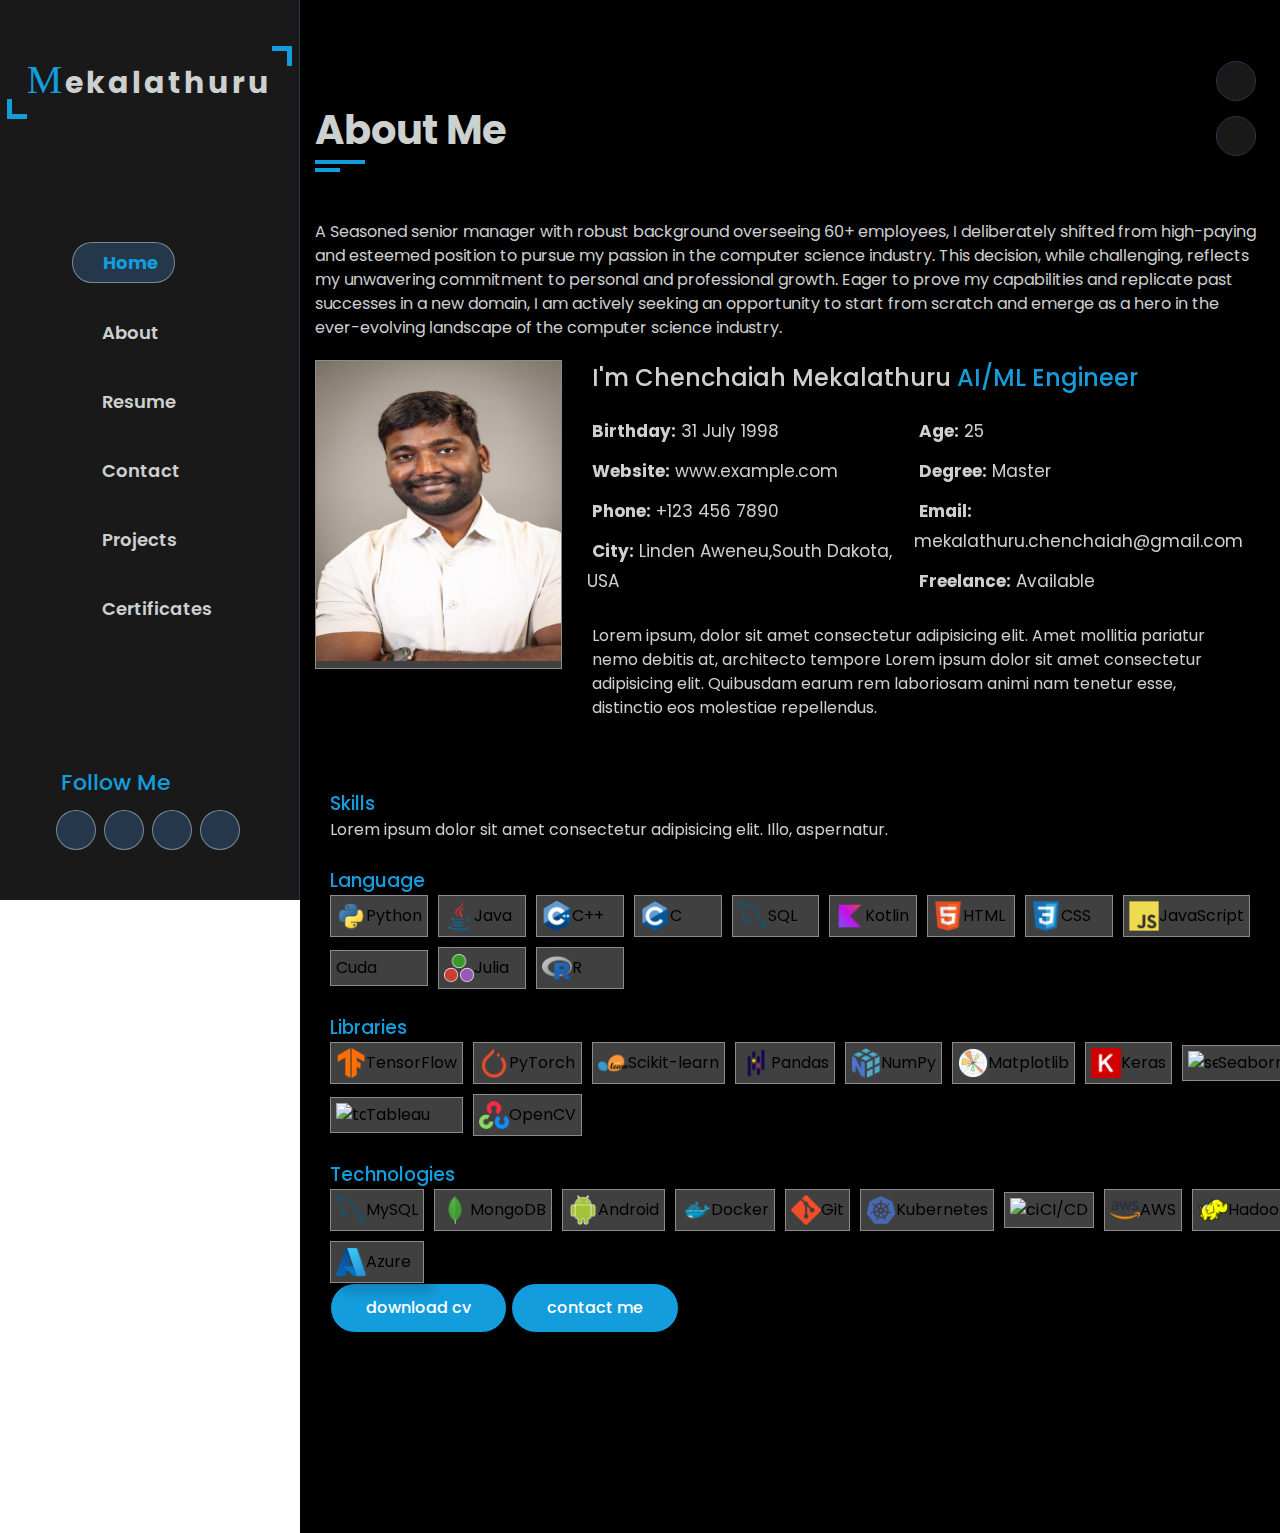
==== about.html @ 09fd2f17 "added" ====
<!DOCTYPE html>
<html lang="en">

<head>
    <meta charset="UTF-8">
    <meta name="viewport" content="width=device-width, initial-scale=1.0">
    <title>Document</title>
    <link rel="stylesheet" href="css/style.css">
    <link rel="stylesheet" href="css/color-1.css">
    <link rel="stylesheet" href="css/styleswitcher.css">

    <!-- ============= Style Switcher Links ================= -->
    <link rel="stylesheet" href="css/color-1.css" class="alternate-style" title="color-1" disabled>
    <link rel="stylesheet" href="css/color-2.css" class="alternate-style" title="color-2" disabled>
    <link rel="stylesheet" href="css/color-3.css" class="alternate-style" title="color-3" disabled>
    <link rel="stylesheet" href="css/color-4.css" class="alternate-style" title="color-4" disabled>
    <link rel="stylesheet" href="css/color-5.css" class="alternate-style" title="color-5" disabled>

    <link href="https://fonts.googleapis.com/css2?family=Poppins:ital,wght@0,100;0,200;0,300;0,400;0,500;0,600;0,700;0,800;0,900;1,100;1,200;1,300;1,400;1,500;1,600;1,700;1,800;1,900&display=swap"
        rel="stylesheet">
    <link rel="stylesheet" href="https://cdnjs.cloudflare.com/ajax/libs/font-awesome/6.5.1/css/all.min.css"
        integrity="sha512-DTOQO9RWCH3ppGqcWaEA1BIZOC6xxalwEsw9c2QQeAIftl+Vegovlnee1c9QX4TctnWMn13TZye+giMm8e2LwA=="
        crossorigin="anonymous" referrerpolicy="no-referrer" />
    <link rel="stylesheet" href="https://cdnjs.cloudflare.com/ajax/libs/font-awesome/6.5.1/css/all.min.css" integrity="sha512-DTOQO9RWCH3ppGqcWaEA1BIZOC6xxalwEsw9c2QQeAIftl+Vegovlnee1c9QX4TctnWMn13TZye+giMm8e2LwA==" 
        crossorigin="anonymous" referrerpolicy="no-referrer" />

</head>

<body>
    <!-- ==========Main Container Start ============= -->
    <div class="main-container">
        <!-- ========= Aside Container Start ========= -->
        <div class="aside">
            <div class="logo">
                <a href="#"> <span>M</span>ekalathuru </a>
            </div>
            <div class="aside-social-media">
                <h3>Follow Me</h3>
                <div class="social-media-links">
                    <a href="#" target="_blank"><i class="fa-brands fa-linkedin"></i></a>
                    <a href="#" target="_blank"><i class="fa-brands fa-square-github"></i></a>
                    <a href="#" target="_blank"><i class="fa-brands fa-medium"></i></a>
                    <a href="#" target="_blank"><i class="fa-brands fa-square-x-twitter"></i></a>
                </div>
            </div>
            <div class="nav-toggler">
                <span></span>
            </div>
            <nav id="navbar">
                <ul class="nav">
                    <li><a href="index.html" class="active nav-item link-item scrollto "><i class="fa-solid fa-house"></i>Home</a></li>
                    <li><a href="about.html" class="nav-item link-item scrollto"><i class="fa-solid fa-user"></i>About</a></li>
                    <li><a href="resume.html" class="nav-item link-item scrollto"><i class="fa-solid fa-briefcase"></i>Resume</a></li>
                    <li><a href="contact.html" class="nav-item link-item scrollto"><i class="fa fa-comments"></i>Contact</a></li>
                    <li><a href="project.html" class="nav-item link-item scrollto"><i class="fa-solid fa-bookmark"></i>Projects</a></li>
                    <li><a href="certificate.html" class="nav-item link-item scrollto"><i class="fa-solid fa-user-graduate"></i>Certificates</a></li>
                </ul>
            </nav>
        </div>
        <!-- ========= Aside Container End ========= -->

       
            <!---------- ========= Main Content Start  ========= ----------->
             <div class="main-content">
            <!-- ======= About Section Start ====== -->
             <section class="about section padd-15" id="about">
              <div class="container">
                <div class="row">
                    <div class="section-title">
                        <h2>about me</h2>
                    </div>
                    <div>
                       <p class="text-color">
                        A Seasoned senior manager with robust background overseeing 60+ employees, I deliberately shifted from high-paying and esteemed position to pursue my passion in the computer science industry. 
                        This decision, while challenging, reflects my unwavering commitment to personal and professional growth. Eager to prove my capabilities and replicate past successes in a new domain, 
                        I am actively seeking an opportunity to start from scratch and emerge as a hero in the ever-evolving landscape of the computer science industry.
                        </p>
                    </div>
                </div>
                <div class="row">
                        <div class="about-img">
                            <div class="img-box">
                                <img src="Images/chenchuImg.jpeg" alt="about-img">
                            </div>
                        </div>
                        <div class="about-heading">
                        <h3>I'm Chenchaiah Mekalathuru <span>AI/ML Engineer</span></h3>
                        <div class="row about-nav">
                            <div class="text-color nav-link">
                                <ul>
                                    <li class="nav-item"><i class="fa-solid fa-chevron-right"></i> <strong>Birthday:</strong> <span>31 July 1998</span></li>
                                    <li class="nav-item"><i class="fa-solid fa-chevron-right"></i> <strong>Website:</strong> <span>www.example.com</span></li>
                                    <li class="nav-item"><i class="fa-solid fa-chevron-right"></i> <strong>Phone:</strong> <span>+123 456 7890</span></li>
                                    <li class="nav-item"><i class="fa-solid fa-chevron-right"></i> <strong>City:</strong> <span>Linden Aweneu,South Dakota, USA</span></li>
                                </ul>   
                            </div>
                            <div class="text-color nav-link">
                                <ul>
                                  <li class="nav-item"><i class="fa-solid fa-chevron-right"></i> <strong>Age:</strong> <span>25</span></li>
                                  <li class="nav-item"><i class="fa-solid fa-chevron-right"></i> <strong>Degree:</strong> <span>Master</span></li>
                                  <li class="nav-item"><i class="fa-solid fa-chevron-right"></i> <strong>Email:</strong> <span>mekalathuru.chenchaiah@gmail.com</span></li>
                                  <li class="nav-item"><i class="fa-solid fa-chevron-right"></i> <strong>Freelance:</strong> <span>Available</span></li>
                                </ul>
                            </div> 
                        </div>
                        <p class="text-color">Lorem ipsum, dolor sit amet consectetur adipisicing elit. Amet mollitia pariatur nemo debitis at, architecto tempore
                            Lorem ipsum dolor sit amet consectetur adipisicing elit. Quibusdam earum rem laboriosam animi nam tenetur esse, distinctio eos molestiae repellendus.
                        </p>
                        </div>
                  
                     <div class="skills-container skills padd-15">
                        <h3>Skills</h3>
                        <p class="text-color">Lorem ipsum dolor sit amet consectetur adipisicing elit. Illo, aspernatur.</p>

                        <div class="skills">
                            <h3>Language</h3>
                            <div class="tech-stack">
                                <div class="item"><img src="Images/png-512/Python.png" alt="c">Python</div>
                                <div class="item"><img src="Images/png-512/Java.png" alt="c">Java</div>
                                <div class="item"><img src="Images/png-512/C++-(CPlusPlus).png" alt="c++">C++</div>
                                <div class="item"><img src="Images/png-512/C.png" alt="c">C</div>
                                <div class="item"><img src="Images/png-512/MySQL.png" alt="sql">SQL</div>
                                <div class="item"><img src="Images/png-512/Kotlin.png" alt="kotlin">Kotlin</div>
                                <div class="item"><img src="Images/png-512/HTML5.png" alt="html">HTML</div>
                                <div class="item"><img src="Images/png-512/CSS3.png" alt="css">CSS</div>
                                <div class="item"><img src="Images/png-512/JavaScript.png" alt="c">JavaScript</div>
                                <div class="item">Cuda</div>
                                <div class="item"><img src="Images/png-512/Julia.png" alt="julia">Julia</div>
                                <div class="item"><img src="Images/png-512/R-.png" alt="r">R</div>
                            </div>
                        </div>
                        <div class="skills">
                            <h3>Libraries</h3>
                            <div class="tech-stack">
                                <div class="item"><img src="Images/png-512/TensorFlow.png" alt="tensorflow">TensorFlow</div>
                                <div class="item"><img src="Images/png-512/PyTorch.png" alt="pytprch">PyTorch</div>
                                <div class="item"><img src="Images/png-512/scikit-learn.png" alt="scikit">Scikit-learn</div>
                                <div class="item"><img src="Images/png-512/Pandas.png" alt="pandas">Pandas</div>
                                <div class="item"><img src="Images/png-512/NumPy.png" alt="numpy">NumPy</div>
                                <div class="item"><img src="Images/png-512/Matplotlib.png" alt="matplotlib">Matplotlib</div>
                                <div class="item"><img src="Images/png-512/Keras.png" alt="keras">Keras</div>
                                <div class="item"><img src="Images/png-512/" alt="seaborn">Seaborn</div>
                                <div class="item"><img src="Images/png-512/" alt="scipy">SciPy</div>
                                <div class="item"><img src="Images/png-512/Tableau" alt="tableau">Tableau</div>
                                <div class="item"><img src="Images/png-512/OpenCV.png" alt="opencv">OpenCV</div>
                            </div>
                        </div>
                        <div class="skills">
                            <h3>Technologies</h3>
                            <div class="tech-stack">
                                <div class="item"><img src="Images/png-512/MySQL.png" alt="mysql">MySQL</div>
                                <div class="item"><img src="Images/png-512/MongoDB.png" alt="mongodb">MongoDB</div>
                                <div class="item"><img src="Images/png-512/Android.png" alt="android">Android</div>
                                <div class="item"><img src="Images/png-512/Docker.png" alt="docker">Docker</div>
                                <div class="item"><img src="Images/png-512/Git.png" alt="git">Git</div>
                                <div class="item"><img src="Images/png-512/Kubernetes.png" alt="kubernetes">Kubernetes</div>
                                <div class="item"><img src="Images/png-512/" alt="ci/cd">CI/CD</div>
                                <div class="item"><img src="Images/png-512/AWS.png" alt="aws">AWS</div>
                                <div class="item"><img src="Images/png-512/Apache-Hadoop.png" alt="hadoop">Hadoop</div>
                                <div class="item"><img src="Images/png-512/Azure.png" alt="azure">Azure</div>
                            </div>
                        </div>
                       
                    </div>
                </div>
                     <a href="cv.pdf" target="_blank" class="btn">download cv</a>
                     <a href="contact.html" class="btn link-item">contact me</a>
             </section>
             <!-- ======= About Section End ====== -->
             </div>
    <!---------- ========= Main Content End ========= ----------->
    </div>

    <!-- =========== Style Switther Start ============ -->
    <div class="style-switcher">
        <div class="style-switcher-toggler s-icon">
            <i class="fas fa-cog fa-spin"></i>
        </div>
        <div class="day-night s-icon">
            <i class="fas "></i>
        </div>
        <h4>Theme Colors</h4>
        <div class="colors">
            <span class="color-1" onclick="setActiveStyle('color-1')"></span>
            <span class="color-2" onclick="setActiveStyle('color-2')"></span>
            <span class="color-3" onclick="setActiveStyle('color-3')"></span>
            <span class="color-4" onclick="setActiveStyle('color-4')"></span>
            <span class="color-5" onclick="setActiveStyle('color-5')"></span>
        </div>
    </div>
    <!-- =========== Style Switther End ============ -->

    <script src="js/script.js"></script>
    <script src="js/styleswitcher.js"></script>
    <script src="js/navbarScroll.js"></script>
    <script src="js/popup.js"></script>
</body>

</html>
---- css/style.css ----
:root {
    --bg-black-900: #000000;
    --bg-black-100: #191919;
    --bg-black-50: #25374B;
    --text-black-900: #CCD0CF;
    --white-alpha-40: rgba(255, 255, 255, 0.40);
    --white-alpha-25: rgba(255, 255, 255, 0.25);
    --black-filter-blur: blur(5px);
}


/* --------------------------------------
 Global Settings 
 ---------------------------------------- */

* {
    box-sizing: border-box;
    margin: 0;
    padding: 0;
    outline: none;
}

::before,
::after {
    box-sizing: border-box;
}

/* DARK THEME MODE */
body.dark {
    --bg-black-900: #e9e9e9;
    ;
    --bg-black-100: #ffffff;
    --bg-black-50: #393939;
    --text-black-900: #000000;
    --text-black-700: #000000;
}

body {
    box-sizing: none;
    line-height: 1.5;
    font-size: 16px;
    font-family: 'poppins';
}


body::before {
    content: '';
    position: fixed;
    top: 0;
    left: 0;
    right: 0;
    bottom: 0;
    height: 100%;
    width: 100%;
    background-color: var(--cream);
    z-index: -1;
    opacity: 0.12;
}

body.hide-scrolling {
    overflow-y: hidden;
}

h1,
h2 {
    font-weight: 600;
}

h3,
h4,
h5,
h6 {
    font-weight: 500;
    color: var(--skin-color);
}

a {
    text-decoration: none;
}


::before,
::after {
    box-sizing: border-box;
}


/* ========== Common Styling ============== */
ul {
    list-style: none;
}

.padd-15 {
    padding-left: 15px;
    padding-right: 15px;
}

.hidden {
    display: none !important;
}

.shadow-dark {
    box-shadow: 0 0 20px rgba(48, 46, 77, 0.15);
}

.text-color {
    color: var(--text-black-900);
}


/* ============ Aside Contanier ============= */
.aside {
    width: 300px;
    background-color: var(--bg-black-100);
    position: fixed;
    top: 0;
    left: 0;
    z-index: 10;
    height: 100%;
    padding: 20px;
    display: flex;
    justify-content: center;
    align-items: center;
    border-right: 1px solid var(--bg-black-50);
}

.aside .logo {
    position: absolute;
    top: 50px;
    font-size: 30px;
    text-transform: capitalize;
}


.aside-social-media {
    position: absolute;
    bottom: 50px;
}

.aside-social-media h3 {
    font-size: 22px;
    text-transform: capitalize;
    margin-left: 5px;
    margin-bottom: 5px;
}

.aside-social-media .social-media-links a {
    display: inline-flex;
    align-items: center;
    justify-content: center;
    height: 40px;
    width: 40px;
    background-color: var(--bg-black-50);
    border: 1px solid var(--white-alpha-40);
    color: var(--skin-color);
    font-size: 21px;
    border-radius: 50%;
    cursor: pointer;
    margin: 6px 4px 0 0;
    transition: all 0.3s ease;
    transition: background-color 0.3s ease-in-out;
}

.aside-social-media .social-media-links a:hover {
    color: var(--text-black-900);
    background-color: var(--blue);
    cursor: pointer;
    transform: scale(1.05);
}

.aside .logo a {
    color: var(--text-black-900);
    font-weight: 700;
    padding: 15px 20px;
    font-size: 30px;
    letter-spacing: 3px;
    position: relative;
}

.aside .logo a span {
    font-family: "Clicker Script", cursive;
    font-weight: 400;
    font-style: normal;
    font-size: 40px;
    color: var(--skin-color);
}

.aside .logo a::before {
    content: '';
    width: 20px;
    height: 20px;
    border-bottom: 5px solid var(--skin-color);
    border-left: 5px solid var(--skin-color);
    position: absolute;
    bottom: 0;
    left: 0;
}

.aside .logo a::after {
    content: '';
    width: 20px;
    height: 20px;
    border-top: 5px solid var(--skin-color);
    border-right: 5px solid var(--skin-color);
    position: absolute;
    top: 0;
    right: 0;
}

.aside .nav-toggler {
    height: 40px;
    width: 45px;
    border: 1px solid var(--bg-black-50);
    cursor: pointer;
    position: fixed;
    top: 20px;
    left: 300px;
    border-radius: 5px;
    background: var(--bg-black-100);
    display: none;
    justify-content: center;
    align-items: center;
}

.aside .nav-toggler span {
    height: 2px;
    width: 18px;
    background: var(--skin-color);
    display: inline-block;
    position: relative;
}

.aside .nav-toggler span::before {
    content: '';
    position: absolute;
    top: -6px;
    left: 0;
    height: 2px;
    width: 18px;
    background-color: var(--skin-color);
}

.aside .nav-toggler span::after {
    content: '';
    position: absolute;
    top: 6px;
    left: 0;
    height: 2px;
    width: 18px;
    background-color: var(--skin-color);
}

.aside .nav {
    margin-top: 0px;
}

.aside .nav li {
    margin-bottom: 30px;
    display: block;
    display: flex;
    align-items: baseline;
    justify-content: baseline;
}

.aside .nav li a {
    font-size: 18px;
    font-weight: 600;
    padding: 6px 15px;
    /* border-bottom: 1px solid var(--bg-black-50); */
    color: var(--text-black-900);
    display: block;
    border: none;
    transition: background-color 0.2s ease-in-out;
}

.aside .nav li a i {
    margin-right: 15px;
}

.aside .nav li a.active {
    color: var(--skin-color);
}

.aside .nav li a:hover {
    border: 1px solid var(--white-alpha-40);
    background-color: var(--bg-black-50);
    color: var(--skin-color);
    transform: scale(1.08);
    padding: auto;
    cursor: pointer;
    border-radius: 20px;
}

/* Basic styles for navbar links */
#navbar .scrollto {
    text-decoration: none;
    transition: color 0.3s;
}

/* Styles for active navbar link */
#navbar .scrollto.active {
    border: 1px solid var(--white-alpha-40);
    background-color: var(--bg-black-50);
    color: var(--skin-color);
    border-radius: 20px;
    font-weight: bold;
}

/* ================ Main Content ===================== */
.section {
    background-color: var(--bg-black-900);
    min-height: 100vh;
    opacity: 1;
    padding: 0 30px;
    display: block;
}

.main-content {
    padding-left: 300px;
}

.container {
    max-width: 1250px;
    margin: auto;
    width: 100%;
}

.row {
    display: flex;
    flex-wrap: wrap;
    margin-left: -15px;
    margin-right: -15px;
    position: relative;
}

.section .container {
    padding-top: 100px;
    padding-bottom: 100px;
}

/* ============= Home Section Image ============== */
.home {
    height: 100vh;
    display: flex;
    color: var(--text-black-900);
}

.home .home-img img {
    height: 400px;
    margin: auto;
    border-radius: 5px;
}

.home .home-img {
    flex: 0 0 40%;
    max-width: 40%;
    text-align: center;
    position: relative;
}

.home .home-img::after {
    content: '';
    position: absolute;
    bottom: -40px;
    right: -20px;
    height: 80px;
    width: 80px;
    border-bottom: 5px solid var(--skin-color);
    border-right: 5px solid var(--skin-color);
}

.home .home-img::before {
    content: '';
    position: absolute;
    top: -40px;
    left: -20px;
    height: 80px;
    width: 80px;
    border-top: 5px solid var(--skin-color);
    border-left: 5px solid var(--skin-color);
}

.home .home-info {
    flex: 0 0 60%;
    max-width: 60%;
}

h3.hello,
h3.my-profession {
    font-size: 28px;
    margin: 15px 0;
}

h3.hello span {
    font-family: "Clicker Script", cursive;
    font-size: 30px;
    font-weight: 700;
    color: var(--skin-color);
}

.typing {
    color: var(--skin-color);
}

.home-info p {
    margin-bottom: 70px;
    font-size: 20px;
}

/* ============== Button ================= */
.btn {
    font-weight: 500;
    font-size: 16px;
    padding: 12px 35px;
    background-color: var(--skin-color);
    color: white;
    border: 1px solid var(--bg-black-900);
    border-radius: 40px;
    display: inline-block;
    white-space: nowrap;
    transition: all 0.3s ease;
}

.btn:hover {
    transform: scale(1.05);
}

.btn::before {
    content: "";
    position: absolute;
    top: 0;
    left: 0;
    background-color: var(--main-color);
    width: 0%;
    height: 100%;
    z-index: -1;
    transition: width 0.3s ease;
}


/* ================================================
      ABOUT SECTION
 ================================================ */

.section-title {
    flex: 0 0 100%;
    max-width: 100%;
    text-transform: capitalize;
    margin-bottom: 60px;
}

.section-title h2 {
    font-size: 40px;
    color: var(--text-black-900);
    font-weight: 700;
    position: relative;
}

.section-title h2::before {
    content: '';
    height: 4px;
    width: 50px;
    background-color: var(--skin-color);
    position: absolute;
    top: 100%;
    left: 0;
}

.section-title h2::after {
    content: '';
    height: 4px;
    width: 25px;
    background-color: var(--skin-color);
    position: absolute;
    top: 100%;
    left: 0;
    margin-top: 8px;
}

.about .about-img {
    width: 27%;
    padding-top: 20px; 
    padding-right: 10px;
} 
.about .about-heading {
    padding: 20px;
    width: 70%;
}

.about .about-img .img-box {
    background-color: var(--white-alpha-25);
    border: 1px solid var(--white-alpha-40);
    /* border-radius: 10px; */
    max-width: 380px;
    margin: auto;

}
.about .about-img .img-box img {
    width: 100%;
    height: 300px;
    /* border-radius: 10px; */
}
.about .about-content {
    flex: 0 0 100%;
    max-width: 100%;
}


.about .about-heading h3 {
    font-size: 24px;
    margin-bottom: 15px;
    color: var(--text-black-900);
}

.about .about-heading h3 span {
    color: var(--skin-color);
}

.about .about-text p {
    font-size: 16px;
    line-height: 25px;

}

.about-text h3 {
    font-size: 20px;
    text-transform: capitalize;
    margin: 20px 0;
}
.about-text .skills {
    display: flex;
    flex-wrap: wrap;
    flex: 0 0 60%;
    max-width: 60%;
}

.about-text .skill-item {
    background-color: var(--white-alpha-25);
    border: 1px solid var(--white-alpha-40);
    padding: 5px 15px;
    text-transform: capitalize;
    margin: 0 10px 10px 0;
    border-radius: 20px;
}
.about-text {
    width: 60%;
    padding: 0 15px;
}

.about-nav{
    margin-bottom: 23px;
}
.about-nav  .nav-link{
   width: 50% ;
   line-height: 30px;
    display: flex;
    align-items: center;
    justify-content: space-between;
}
.about-nav  .nav-link .nav-item{
    padding: 5px 10px;
    font-size: 17px;
}
.about-nav  .nav-link .nav-item  i{
    color: var(--skin-color);
    margin-right: 5px;
    font-size: 18px;
}

/* Inside About Skill Container */
.skills-container .skills{
    padding-top: 25px;
}
.skills-container {
    flex: 0 0 100%;
    max-width: 100%;
    margin-top: 50px;
}

.about {
    padding-bottom: 100px;
}

.skills .tech-stack {
    display: flex;
    flex-direction: row;
    flex-wrap: wrap;
    align-items: center;
    white-space: nowrap;
    flex: 0 0 100%;
    max-width: 100%;
    display: grid;
    grid-template-columns: repeat(9, 1fr);
    grid-template-rows: repeat(2, 1fr);
    grid-gap: 10px;
    margin-top: 10;
}

.skills .tech-stack .item {
    display: inline-flex;
    align-items: center;
    background-color: var(--white-alpha-25);
    border: 1px solid var(--white-alpha-40);
    padding: 5px;
    box-shadow: 10px 10px 10px rgba(14, 14, 16, 0.15);
}

.skills .tech-stack .item img {
    width: 30px;
    height: auto;
}

/* ---------------------=== Education and Experienxe Container  Start ===----------------------------- */
.about-tabs {
    margin-top: 20px;
}

.about-tabs .tab-item {
    padding: 2px 0px;
    background-color: transparent;
    text-transform: capitalize;
    border: none;
    display: inline-block;
    font-size: 25px;
    color: var(--text-black-900);
    cursor: pointer;
    font-weight: 600;
    margin-right: 30px;
    position: relative;
    opacity: 0.5;
    transition: all 0.3s ease;
}

.about-tabs .tab-item:last-child{
    margin: 0;
}

.about-tabs .tab-item::before {
    content: '';
    position: absolute;
    left: 0;
    bottom: 0;
    width: 0%;
    height: 1.3px;
    background-color: var(--white);
    transition: width 0.3s ease;
}

.about-tabs .tab-item:hover::before {
    width: 100px;
    cursor: pointer;
}

.about-tabs .tab-item.active {
    color: var(--skin-color);
    opacity: 1;
    cursor: all;
}

.about-text .timeline {
    position: relative;
}

.about-text .timeline .timeline-info::before {
    content: '';
    background-color: var(--skin-color);
    height: 100%;
    width: 1.5px;
    top: 0;
    left: 5px;
    position: absolute;
}

.about-text .tab-content {
    padding: 40px 0;
    display: none;
}

.about-text .tab-content.active {
    display: block;
}

.about-text .timeline-item {
    margin-bottom: 30px;
    padding: 10px 0 0 40px;
    position: relative;
}

.about-text .timeline-item::before {
    content: '';
    position: absolute;
    left: 0;
    background-color: var(--skin-color);
    height: 11px;
    width: 11px;
    top: 16px;
    border: 50%;
    border-radius: 50%;
}

.about-text .timeline-item:last-child {
    margin-bottom: 0;
}

.about-text .timeline-item .date {
    display: block;
    color: var(--text-black-900);
    font-weight: 400;
    margin: 0 0 10px;
}

.about-text .timeline-item h4 {
    font-size: 18px;
    text-transform: capitalize;
    margin: 0 0 10px;
    color: var(--text-black-900);
}

.about-text .timeline-item h4 span {
    font-weight: 400;
}

.about-text .btn {
    margin: 0 15px 15px 0;
}

.timeline .exp-nav {
    line-height: 30px;
    list-style: square;
    color: var(--text-black-900);
}

.timeline-logo {
    flex: 0 0 40%;
    max-width: 40%;
    display: flex;
    align-items: center;
    justify-content: space-between;
    margin-bottom: 20px;

}

.timeline-logo .logo-info {
    flex: 0 0 90%;
    max-width: 90%;
}

.timeline-logo .logo {
    flex: 0 0 10%;
    max-width: 10%;
    margin-top: -6%;
    margin-right: 30px;
    text-align: center;
}

.timeline-logo .logo a img {
    width: 50px;
    height: auto;
    border: 1px solid var(--white-alpha-40);
    border-radius: 50%;
}

.see-more-link {
    color: var(--skin-color);
    cursor: pointer;
}


/* ---------------------=== Education and Experienxe Container  End ===----------------------------- */





/* =============== Service Section ==================== */
.service .container {
    padding-bottom: 40px;
}

.service .service-item {
    margin-bottom: 30px;
    flex: 0 0 33.33%;
    max-width: 33.33%;
}

.service .service-item .service-item-inner {
    background-color: var(--bg-black-100);
    border: 1px solid var(--bg-black-50);
    border-radius: 10px;
    padding: 30px 15px;
    text-align: center;
    transition: all 0.3s ease;
}

.service .service-item .service-item-inner:hover {
    box-shadow: 0 0 20px rgba(48, 46, 77, 0.15);
}

.service .service-item .service-item-inner .icon {
    height: 60px;
    width: 60px;
    border-radius: 50%;
    display: block;
    margin: 0 auto 30px;
    text-align: center;
    transition: all 0.3s ease;
}

.service .service-item .service-item-inner .icon .fa {
    font-size: 40px;
    line-height: 60px;
    color: var(--skin-color);
    transition: all 0.3s ease;
}

.service .service-item .service-item-inner:hover .icon {
    background-color: var(--skin-color);
}

.service .service-item .service-item-inner:hover .icon .fa {
    font-size: 25px;
    color: #ffffff;
}

.service .service-item .service-item-inner h4 {
    font-size: 18px;
    margin-bottom: 15px;
    color: var(--text-black-900);
    font-weight: 700;
    text-transform: capitalize;
}

.service .service-item .service-item-inner p {
    font-size: 16px;
    color: var(--text-black-700);
    line-height: 25px;
}

/* =============== Portfolio Section ================== */
.portfolio .portfolio-heading {
    flex: 0 0 100%;
    max-width: 100%;
    margin-bottom: 40px;
}

.portfolio .portfolio-heading h2 {
    color: var(--text-black-900);
    font-weight: 500;
}

.portfolio .portfolio-item-inner {
    border: 6px solid var(--bg-black-100);
    border-radius: 10px;
    overflow: hidden;
    cursor: pointer;
}

.portfolio .portfolio-item-inner .portfolio-img img {
    height: 400px;
    width: 100%;
    display: block;
}

/* ==========================
    Contact Section 
 =================================== */
.contact-title {
    color: var(--skin-color);
    text-align: center;
    font-size: 25px;
    margin-bottom: 20px;
}

.contact-sub-title {
    color: var(--text-black-900);
    text-align: center;
    font-size: 15px;
}

.contact .contact-info-item {
    flex: 0 0 25%;
    max-width: 25%;
    text-align: center;
    margin-top: 60px;
    margin-bottom: 60px;
}

.contact .contact-info-item .icon {
    display: inline-block;
}

.contact .contact-info-item .icon .fa {
    font-size: 25px;
    color: var(--skin-color);
}

.contact .contact-info-item h4 {
    font-size: 18px;
    font-weight: 700;
    color: var(--text-black-900);
    text-transform: capitalize;
    margin: 15px 0 5px;
}

.contact .contact-info-item p {
    font-size: 16px;
    line-height: 25px;
    color: var(--text-black-700);
    font-weight: 400;
}

.contact .contact-form,
.contact .contact-form .col-12 {
    flex: 0 0 100%;
    max-width: 100%;
}

.contact .contact-form .col-6 {
    flex: 0 0 50%;
    max-width: 50%;
}

.contact .contact-form .form-item {
    margin-bottom: 30px;
}

.contact .contact-form .form-item .form-control {
    width: 100%;
    height: 50px;
    border-radius: 25px;
    border: 1px solid var(--bg-black-50);
    padding: 10px 25px;
    font-size: 16px;
    color: var(--text-black-700);
    transform: all 0.3s ease;

}

.contact .contact-form .form-item .form-control:focus {
    box-shadow: 0 0 20px rgba(48, 46, 77, 0.15);
}

.contact .contact-form .form-item textarea.form-control {
    height: 140px;
}

.contact .contact-form .btn {
    height: 50px;
    padding: 0 50px;
}


/* ----------------------
Portfolio Section
------------------------------- */
.portfolio-section {
    padding-bottom: 50px;
}

.portfolio-item-thumbnail {
    padding: 10px;
    background-color: var(--white-alpha-25);
    border: 1px solid var(--white-alpha-40);
    border-radius: 10px;
}

.portfolio-item-thumbnail img {
    width: 100%;
    border-radius: 10px;
}

.portfolio-item-details {
    display: none;
}

.portfolio-item {
    width: calc((100%/3) - 30px);
    margin: 0 15px 30px;
}

.portfolio-item h3 {
    font-size: 20px;
    text-transform: capitalize;
    margin: 20px 0;
}

/* ========================================
    Portfolio Item Details Popup 
    =============================================== */
.portfolio-popup {
    position: fixed;
    left: 0;
    top: 0;
    height: 100%;
    width: 100%;
    z-index: 200;
    visibility: hidden;
    opacity: 1;
}

.portfolio-popup.open {
    visibility: visible;
    overflow-y: auto;
}

.portfolio-popup.open .pp-content {
    opacity: 1;
    transform: scale(1);
    transition: all 0.5s ease;
}

.pp-inner {
    min-height: 100vh;
    padding: 40px 15px;
    display: flex;
    justify-content: center;
    align-items: center;
    opacity: 1;
}

.pp-content {
    background-color: var(--white-alpha-25);
    padding: 30px;
    border-radius: 30px;
    max-width: 50;
    width: 100%;
    border: 1px solid var(--white-alpha-40);
    backdrop-filter: var(--black-filter-blur);

}

.pp-header {
    position: relative;
}

.pp-header .btn {
    height: 40px;
    width: 40px;
    display: flex;
    justify-content: center;
    align-items: center;
    position: absolute;
    top: -40px;
    right: -40px;
}

.pp-thumbnail img {
    border-radius: 10px;
    height: 100%;
    width: 100%;
}

.pp-header h3 {
    font-size: 25px;
    text-transform: capitalize;
    margin: 20px 0 15px;
}

.pp-body .description {
    margin-bottom: 30px;
}

.pp-body .general-info li {
    margin-bottom: 10px;
    text-transform: capitalize;
    font-weight: 500;
}

.pp-body .general-info li span {
    font-weight: 300;
}

.pp-body .general-info li a {
    text-transform: lowercase;
    color: red;
}

/* ----======================= CERTIFICATES SECTION START ============================= */
.certificates {
    padding-bottom: 50px;
}

.certificates .image-container .certificate-img img {
    width: 100%;
    height: 250px;
    border-radius: 10px;
}

.certificate-img {
    padding: 10px;
    background-color: var(--white-alpha-25);
    border: 1px solid var(--white-alpha-40);
    border-radius: 10px;
}

.image-container {
    display: grid;
    grid-template-columns: repeat(3, 1fr);
    grid-template-rows: auto;
    grid-gap: 30px;
    padding: 5px;
}

/* ----======================= CERTIFICATES SECTION END ============================= */



/* ----------------------
Portfolio Section
------------------------------- */
.portfolio-section {
    padding-bottom: 50px;
}

.portfolio-item-thumbnail {
    padding: 10px;
    background-color: var(--white-alpha-25);
    border: 1px solid var(--white-alpha-40);
    border-radius: 10px;
}

.portfolio-item-thumbnail img {
    width: 100%;
    border-radius: 10px;
}

.portfolio-item-details {
    display: none;
}

.portfolio-item {
    width: calc((100%/3) - 30px);
    margin: 0 15px 30px;
}

.portfolio-item h3 {
    font-size: 20px;
    text-transform: capitalize;
    margin: 20px 0;
}


section.active {
    animation: fadeIn 0.5s ease-in-out forwards;
}

section.fade-out {
    animation: fadeOut 0.5s ease-in-out forwards;
}

.main-content {
    margin: auto;
    position: relative;
    transition: all 0.5s ease-in-out;
}

.main-container.fade-out {
    opacity: 0;
}

/* ========================================
    Portfolio Item Details Popup 
    =============================================== */
.portfolio-popup {
    position: fixed;
    left: 0;
    top: 0;
    height: 100%;
    width: 100%;
    z-index: 200;
    visibility: hidden;
}

.portfolio-popup.open {
    visibility: visible;
    overflow-y: auto;
}

.portfolio-popup.open .pp-content {
    opacity: 1;
    transform: scale(1);
    transition: all 0.4s ease;
}

.pp-inner {
    min-height: 100vh;
    padding: 40px 15px;
    display: flex;
    justify-content: center;
    align-items: center;
}

.pp-content {
    background-color: var(--bg-black-100);
    padding: 30px;
    border-radius: 30px;
    max-width: 900px;
    width: 100%;
    border: 1px solid var(--white-alpha-40);

}

.pp-header {
    position: relative;
}

.pp-header .btn {
    height: 40px;
    width: 40px;
    display: flex;
    justify-content: center;
    align-items: center;
    position: absolute;
    top: -40px;
    right: -40px;
}

.pp-thumbnail img {
    border-radius: 10px;
    max-width: 900px;
    width: 100%;
    height: 500px;
}

.pp-header h3 {
    font-size: 25px;
    text-transform: capitalize;
    margin: 20px 0 15px;
    color: var(--skin-color);
}

.pp-body .description {
    margin-bottom: 30px;
    color: var(--text-black-900);
}

.pp-body .general-info li {
    margin-bottom: 10px;
    text-transform: capitalize;
    font-weight: 500;
    color: var(--text-black-900);
}

.pp-body .general-info li span {
    font-weight: 300;
}

.pp-body .general-info li a {
    text-transform: lowercase;
    color: var(--skin-color);
}

/* ---------------- Animation Keyframes ------------------ */
@keyframes fadeIn {
    0% {
        opacity: 0;
    }

    100% {
        opacity: 1;
    }
}

@keyframes fadeOut {
    0% {
        opacity: 1;
    }

    100% {
        opacity: 0;
    }
}

/* ===============================================================
     MEDIA QUERY 
===================================================================== */
@media(max-width:1199px) {
    .aside {
        left: -270px;
    }

    .main-content {
        padding-left: 0;
    }

    .about .about-content .personal-info .info-item p span {
        display: block;
        margin-left: 0;
    }
}

@media(max-width: 991px) {

    .contact .contact-info-item,
    .portfolio .portfolio-item,
    .service .service-item {
        flex: 0 0 50%;
        max-width: 50%;
    }

    .home .home-info {
        flex: 0 0 100%;
        max-width: 100%;
    }

    .home .home-img {
        display: none;
    }
}

@media(max-width: 767px) {

    .contact .contact-info-item,
    .contact .contact-form .col-6,
    .portfolio .portfolio-item,
    .service .service-item,
    .about .about-content .education,
    .about .about-content .experience,
    .about .about-content .skills,
    .about .about-content .personal-info {
        flex: 0 0 100%;
        max-width: 100%;
    }
}
---- css/color-1.css ----
:root{
    --skin-color: #149ddd;
}
---- css/styleswitcher.css ----
.style-switcher{
    position: fixed;
    right: 0;
    top: 60px;
    padding: 15px;
    width: 200px;
    border: 1px solid var(--bg-black-50);
    background-color: var(--bg-black-100);
    z-index: 101;
    border-radius: 5px;
    transition: all 0.3s ease;
    transform: translateX(100%);
}
.style-switcher.open{
    transform: translateY(-25px);
}
.style-switcher .s-icon{
    position: absolute;
    height: 40px;
    width: 40px;
    text-align: center;
    font-size: 20px;
    background-color: var(--bg-black-100);
    color: var(--text-black-900);
    right: 100%;
    border: 1px solid var(--bg-black-50);
    margin-right: 25px;
    transition: all 0.3s ease;
    cursor: pointer;
    border-radius: 50%;
}
.style-switcher .s-icon i{
    line-height: 40px;
}
.style-switcher .day-night{
    top: 55px;
}
.style-switcher  .style-switcher-toggler{
    top: 0;
}
.style-switcher h4{
    margin:  0 0 10px;
    color: var(--text-black-700);
    font-size: 16px;
    font-weight: 600;
    text-transform: capitalize;
}
.style-switcher .colors{
    display: flex;
    flex-wrap: wrap;
    justify-content: space-between;
}
.style-switcher .colors span{
    height: 30px;
    width: 30px;
    display: inline-block;
    border-radius: 50%;
    border: 1px solid red;
}
.style-switcher .color-1{
    background-color:#ec1839;
}

.style-switcher .color-2{
    background-color:#fa5b0f;
}
.style-switcher .color-3{
    background-color:#37b182;
}
.style-switcher .color-4{
    background-color:#1854b4;
}
.style-switcher .color-5{
    background-color:#f021b2;
}
---- css/color-1.css ----
:root{
    --skin-color: #149ddd;
}
---- css/color-2.css ----
:root{
    --skin-color:#ffffff;
}
---- css/color-3.css ----
:root{
    --skin-color: #923b59;
}
---- css/color-4.css ----
:root{
    --skin-color:#4169E1;
}
---- css/color-5.css ----
:root{
    --skin-color:#77a197;
}
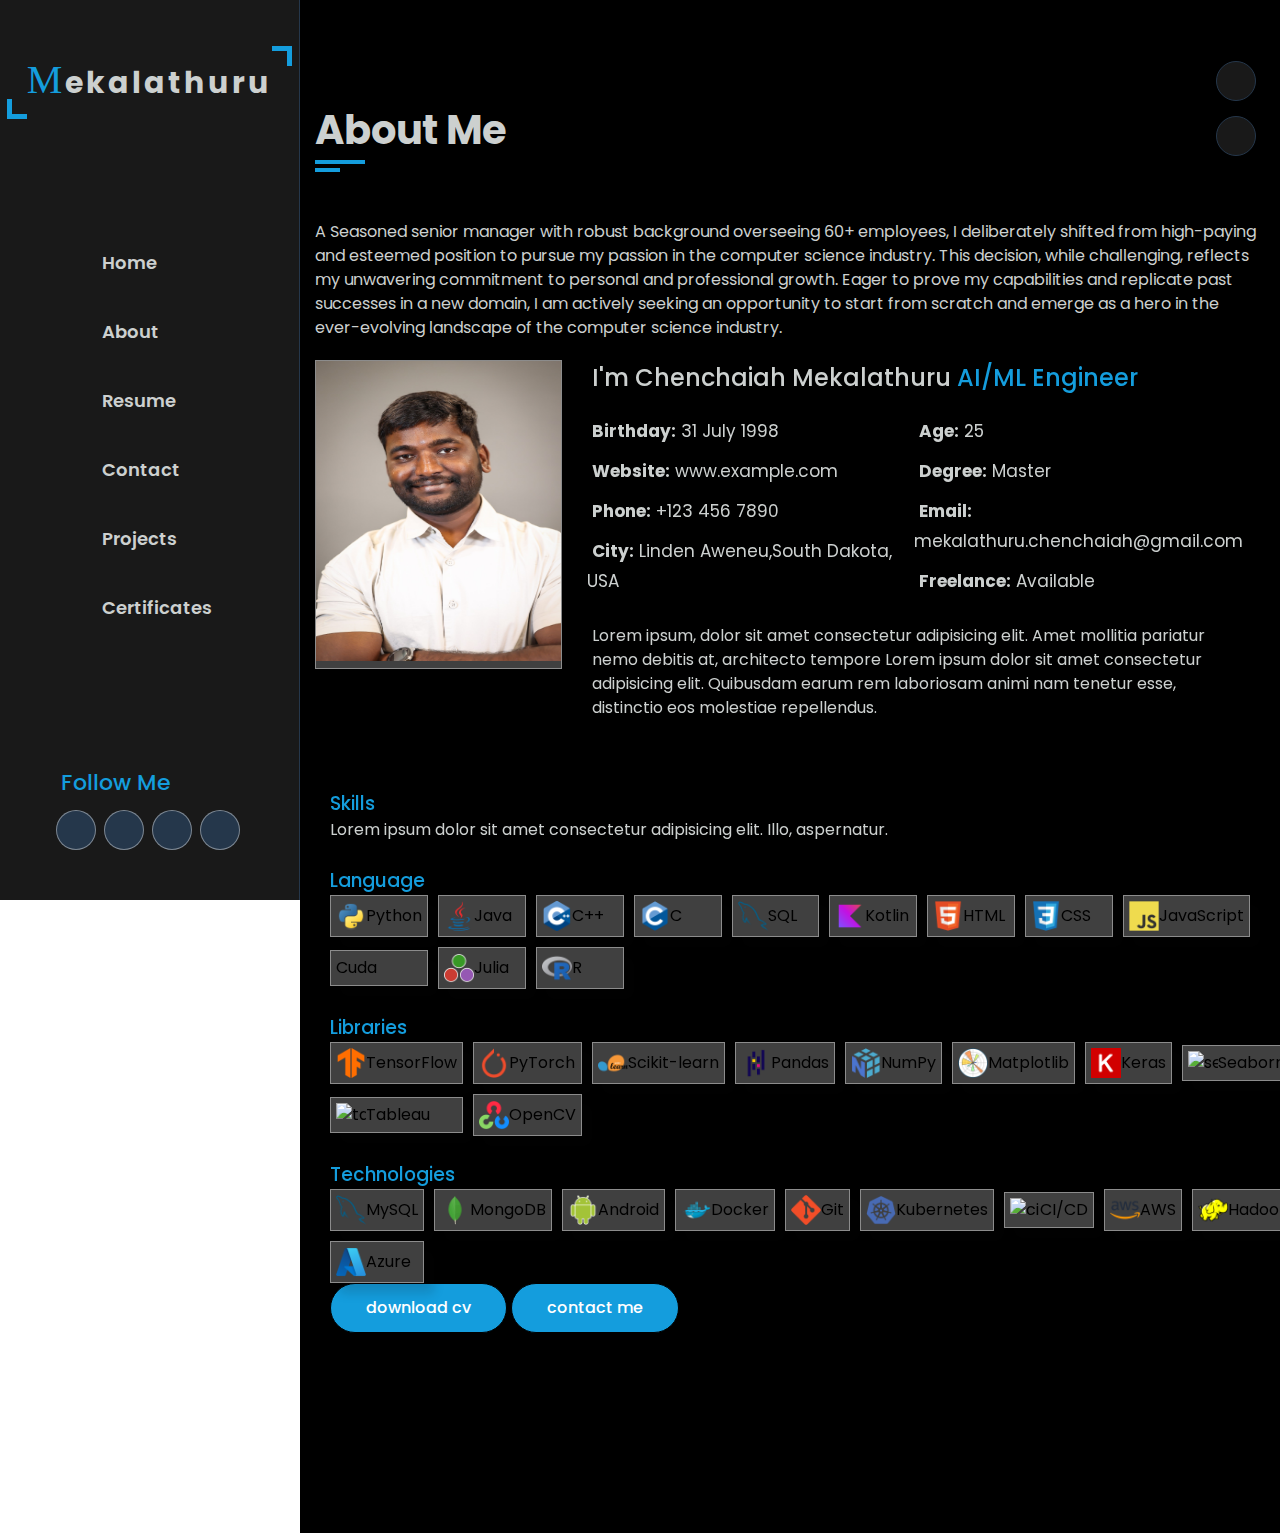
==== commit 4df26e51: "added" ====
--- a/about.html
+++ b/about.html
@@ -48,12 +48,12 @@
             </div>
             <nav id="navbar">
                 <ul class="nav">
-                    <li><a href="index.html" class="active nav-item link-item scrollto "><i class="fa-solid fa-house"></i>Home</a></li>
-                    <li><a href="about.html" class="nav-item link-item scrollto"><i class="fa-solid fa-user"></i>About</a></li>
-                    <li><a href="resume.html" class="nav-item link-item scrollto"><i class="fa-solid fa-briefcase"></i>Resume</a></li>
-                    <li><a href="contact.html" class="nav-item link-item scrollto"><i class="fa fa-comments"></i>Contact</a></li>
-                    <li><a href="project.html" class="nav-item link-item scrollto"><i class="fa-solid fa-bookmark"></i>Projects</a></li>
-                    <li><a href="certificate.html" class="nav-item link-item scrollto"><i class="fa-solid fa-user-graduate"></i>Certificates</a></li>
+                    <li><a href="index.html" class="nav-item link-item"><i class="fa-solid fa-house"></i>Home</a></li>
+                    <li><a href="about.html" class="nav-item link-item"><i class="fa-solid fa-user"></i>About</a></li>
+                    <li><a href="resume.html" class="nav-item link-item"><i class="fa-solid fa-briefcase"></i>Resume</a></li>
+                    <li><a href="contact.html" class="nav-item link-item"><i class="fa fa-comments"></i>Contact</a></li>
+                    <li><a href="project.html" class="nav-item link-item"><i class="fa-solid fa-bookmark"></i>Projects</a></li>
+                    <li><a href="certificate.html" class="nav-item link-item"><i class="fa-solid fa-user-graduate"></i>Certificates</a></li>
                 </ul>
             </nav>
         </div>
@@ -192,7 +192,6 @@
 
     <script src="js/script.js"></script>
     <script src="js/styleswitcher.js"></script>
-    <script src="js/navbarScroll.js"></script>
     <script src="js/popup.js"></script>
 </body>
 
--- a/css/style.css
+++ b/css/style.css
@@ -864,90 +864,188 @@
 /* ==========================
     Contact Section 
  =================================== */
-.contact-title {
-    color: var(--skin-color);
+ .contact {
+    padding-bottom: 130px;
+  }
+  
+  .contact .info {
+    padding: 30px;
+    background: #fff;
+    width: 100%;
+    box-shadow: 0 0 24px 0 rgba(0, 0, 0, 0.12);
+  }
+  
+  .contact .info i {
+    font-size: 20px;
+    color: var(--skin-color);
+    float: left;
+    width: 44px;
+    height: 44px;
+    background: #dff3fc;
+    display: flex;
+    justify-content: center;
+    align-items: center;
+    border-radius: 50px;
+    transition: all 0.3s ease-in-out; 
+  }
+  
+  .contact .info h4 {
+    padding: 0 0 0 60px;
+    font-size: 22px;
+    font-weight: 600;
+    margin-bottom: 5px;
+    color: #050d18;
+  }
+  
+  .contact .info p {
+    padding: 0 0 10px 60px;
+    margin-bottom: 20px;
+    font-size: 14px;
+    color: #173b6c;
+  }
+  
+  .contact .info .email p {
+    padding-top: 5px;
+  }
+  
+  .contact .info .social-links {
+    padding-left: 60px;
+  }
+  
+  .contact .info .social-links a {
+    font-size: 18px;
+    display: inline-block;
+    background: #333;
+    color: #fff;
+    line-height: 1;
+    padding: 8px 0;
+    border-radius: 50%;
     text-align: center;
-    font-size: 25px;
-    margin-bottom: 20px;
-}
-
-.contact-sub-title {
-    color: var(--text-black-900);
+    width: 36px;
+    height: 36px;
+    transition: 0.3s;
+    margin-right: 10px;
+  }
+  
+  .contact .info .social-links a:hover {
+    background: #149ddd;
+    color: #fff;
+  }
+  
+  .contact .info .email:hover i,
+  .contact .info .address:hover i,
+  .contact .info .phone:hover i {
+    background: #149ddd;
+    color: #fff;
+  }
+  
+  .contact .php-email-form {
+    width: 100%;
+    padding: 30px;
+    background: #fff;
+    box-shadow: 0 0 24px 0 rgba(0, 0, 0, 0.12);
+  }
+  
+  .contact .php-email-form .form-group {
+    padding-bottom: 8px;
+  }
+  
+  .contact .php-email-form .validate {
+    display: none;
+    color: red;
+    margin: 0 0 15px 0;
+    font-weight: 400;
+    font-size: 13px;
+  }
+  
+  .contact .php-email-form .error-message {
+    display: none;
+    color: #fff;
+    background: #ed3c0d;
+    text-align: left;
+    padding: 15px;
+    font-weight: 600;
+  }
+  
+  .contact .php-email-form .error-message br+br {
+    margin-top: 25px;
+  }
+  
+  .contact .php-email-form .sent-message {
+    display: none;
+    color: #fff;
+    background: #18d26e;
     text-align: center;
-    font-size: 15px;
-}
-
-.contact .contact-info-item {
-    flex: 0 0 25%;
-    max-width: 25%;
+    padding: 15px;
+    font-weight: 600;
+  }
+  
+  .contact .php-email-form .loading {
+    display: none;
+    background: #fff;
     text-align: center;
-    margin-top: 60px;
-    margin-bottom: 60px;
-}
-
-.contact .contact-info-item .icon {
+    padding: 15px;
+  }
+  
+  .contact .php-email-form .loading:before {
+    content: "";
     display: inline-block;
-}
-
-.contact .contact-info-item .icon .fa {
-    font-size: 25px;
-    color: var(--skin-color);
-}
-
-.contact .contact-info-item h4 {
-    font-size: 18px;
-    font-weight: 700;
-    color: var(--text-black-900);
-    text-transform: capitalize;
-    margin: 15px 0 5px;
-}
-
-.contact .contact-info-item p {
-    font-size: 16px;
-    line-height: 25px;
-    color: var(--text-black-700);
-    font-weight: 400;
-}
-
-.contact .contact-form,
-.contact .contact-form .col-12 {
-    flex: 0 0 100%;
-    max-width: 100%;
-}
-
-.contact .contact-form .col-6 {
-    flex: 0 0 50%;
-    max-width: 50%;
-}
-
-.contact .contact-form .form-item {
-    margin-bottom: 30px;
-}
-
-.contact .contact-form .form-item .form-control {
-    width: 100%;
-    height: 50px;
-    border-radius: 25px;
-    border: 1px solid var(--bg-black-50);
-    padding: 10px 25px;
-    font-size: 16px;
-    color: var(--text-black-700);
-    transform: all 0.3s ease;
-
-}
-
-.contact .contact-form .form-item .form-control:focus {
-    box-shadow: 0 0 20px rgba(48, 46, 77, 0.15);
-}
-
-.contact .contact-form .form-item textarea.form-control {
-    height: 140px;
-}
-
-.contact .contact-form .btn {
-    height: 50px;
-    padding: 0 50px;
-}
+    border-radius: 50%;
+    width: 24px;
+    height: 24px;
+    margin: 0 10px -6px 0;
+    border: 3px solid #18d26e;
+    border-top-color: #eee;
+    animation: animate-loading 1s linear infinite;
+  }
+  
+  .contact .php-email-form .form-group {
+    margin-bottom: 15px;
+  }
+  
+  .contact .php-email-form label {
+    padding-bottom: 8px;
+  }
+  
+  .contact .php-email-form input,
+  .contact .php-email-form textarea {
+    border-radius: 0;
+    box-shadow: none;
+    font-size: 14px;
+  }
+  
+  .contact .php-email-form input {
+    height: 44px;
+  }
+  
+  .contact .php-email-form textarea {
+    padding: 10px 15px;
+  }
+  
+  .contact .php-email-form button[type=submit] {
+    background: #149ddd;
+    border: 0;
+    padding: 10px 24px;
+    color: #fff;
+    transition: 0.4s;
+    border-radius: 4px;
+  }
+  
+  .contact .php-email-form button[type=submit]:hover {
+    background: #37b3ed;
+  }
+  
+  @keyframes animate-loading {
+    0% {
+      transform: rotate(0deg);
+    }
+  
+    100% {
+      transform: rotate(360deg);
+    }
+  }
+  
+
 
 
 /* ----------------------
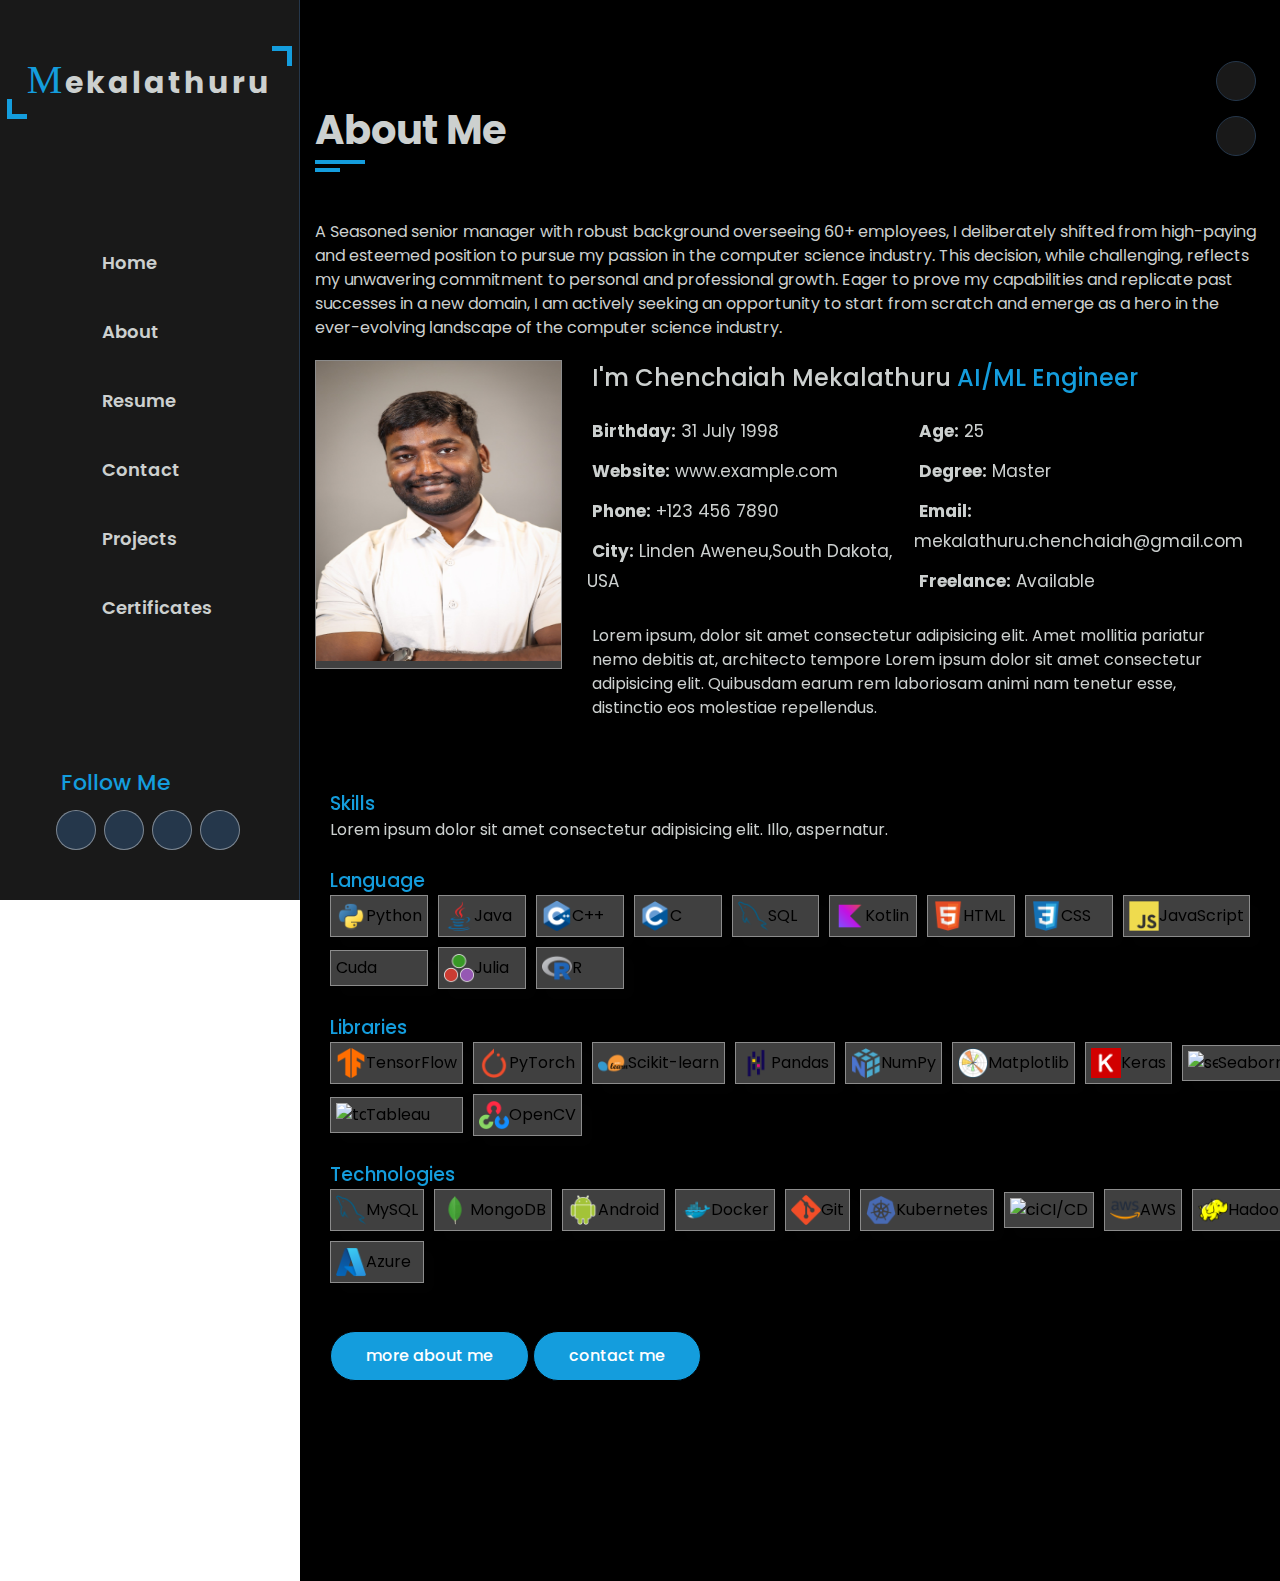
==== commit d5fd6245: "added" ====
--- a/about.html
+++ b/about.html
@@ -163,7 +163,8 @@
                        
                     </div>
                 </div>
-                     <a href="cv.pdf" target="_blank" class="btn">download cv</a>
+                <br> <br>
+                     <a href="resume.html" target="_blank" class="btn">more about me</a>
                      <a href="contact.html" class="btn link-item">contact me</a>
              </section>
              <!-- ======= About Section End ====== -->
--- a/css/style.css
+++ b/css/style.css
@@ -864,9 +864,9 @@
 /* ==========================
     Contact Section 
  =================================== */
- .contact {
+ /* .contact {
     padding-bottom: 130px;
-  }
+  } */
   
   .contact .info {
     padding: 30px;
@@ -1035,17 +1035,6 @@
     background: #37b3ed;
   }
   
-  @keyframes animate-loading {
-    0% {
-      transform: rotate(0deg);
-    }
-  
-    100% {
-      transform: rotate(360deg);
-    }
-  }
-  
-
 
 
 /* ----------------------
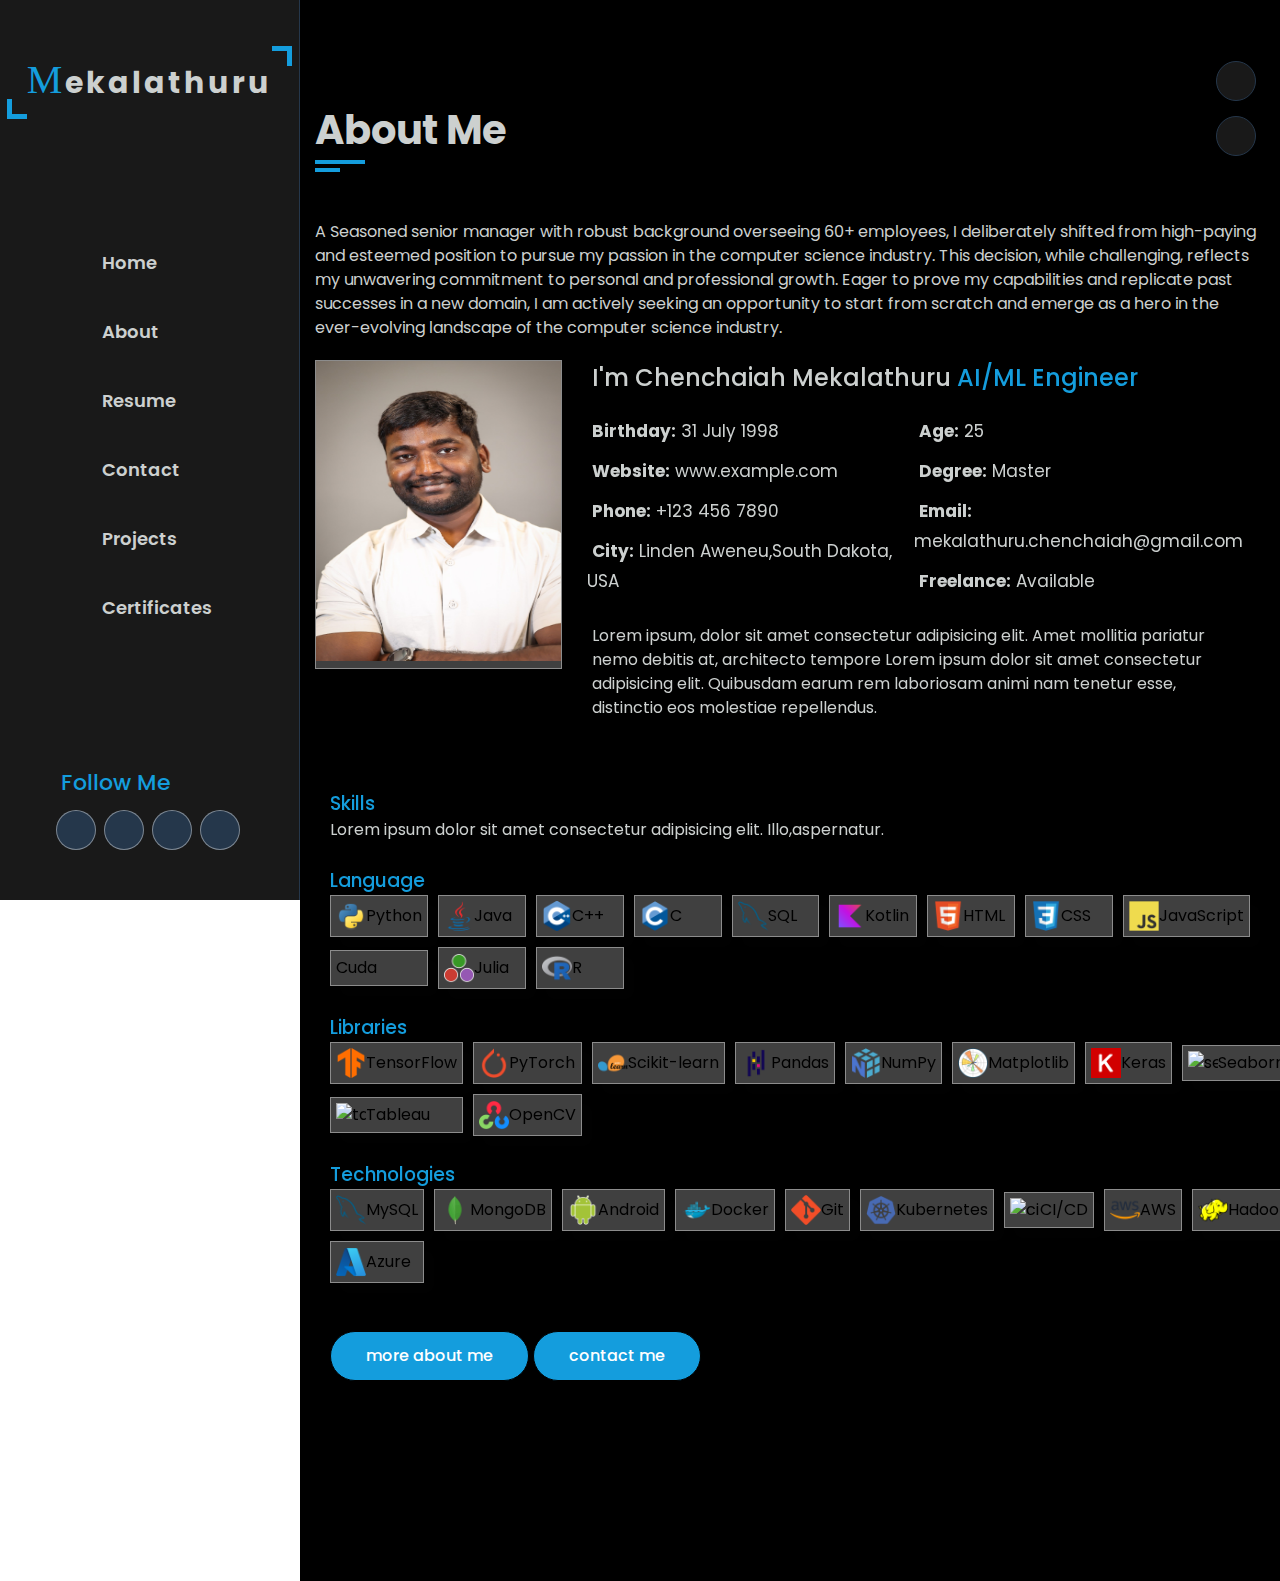
==== commit 0af46537: "addded" ====
--- a/about.html
+++ b/about.html
@@ -16,12 +16,14 @@
     <link rel="stylesheet" href="css/color-4.css" class="alternate-style" title="color-4" disabled>
     <link rel="stylesheet" href="css/color-5.css" class="alternate-style" title="color-5" disabled>
 
-    <link href="https://fonts.googleapis.com/css2?family=Poppins:ital,wght@0,100;0,200;0,300;0,400;0,500;0,600;0,700;0,800;0,900;1,100;1,200;1,300;1,400;1,500;1,600;1,700;1,800;1,900&display=swap"
+    <link
+        href="https://fonts.googleapis.com/css2?family=Poppins:ital,wght@0,100;0,200;0,300;0,400;0,500;0,600;0,700;0,800;0,900;1,100;1,200;1,300;1,400;1,500;1,600;1,700;1,800;1,900&display=swap"
         rel="stylesheet">
     <link rel="stylesheet" href="https://cdnjs.cloudflare.com/ajax/libs/font-awesome/6.5.1/css/all.min.css"
         integrity="sha512-DTOQO9RWCH3ppGqcWaEA1BIZOC6xxalwEsw9c2QQeAIftl+Vegovlnee1c9QX4TctnWMn13TZye+giMm8e2LwA=="
         crossorigin="anonymous" referrerpolicy="no-referrer" />
-    <link rel="stylesheet" href="https://cdnjs.cloudflare.com/ajax/libs/font-awesome/6.5.1/css/all.min.css" integrity="sha512-DTOQO9RWCH3ppGqcWaEA1BIZOC6xxalwEsw9c2QQeAIftl+Vegovlnee1c9QX4TctnWMn13TZye+giMm8e2LwA==" 
+    <link rel="stylesheet" href="https://cdnjs.cloudflare.com/ajax/libs/font-awesome/6.5.1/css/all.min.css"
+        integrity="sha512-DTOQO9RWCH3ppGqcWaEA1BIZOC6xxalwEsw9c2QQeAIftl+Vegovlnee1c9QX4TctnWMn13TZye+giMm8e2LwA=="
         crossorigin="anonymous" referrerpolicy="no-referrer" />
 
 </head>
@@ -50,126 +52,146 @@
                 <ul class="nav">
                     <li><a href="index.html" class="nav-item link-item"><i class="fa-solid fa-house"></i>Home</a></li>
                     <li><a href="about.html" class="nav-item link-item"><i class="fa-solid fa-user"></i>About</a></li>
-                    <li><a href="resume.html" class="nav-item link-item"><i class="fa-solid fa-briefcase"></i>Resume</a></li>
+                    <li><a href="resume.html" class="nav-item link-item"><i class="fa-solid fa-briefcase"></i>Resume</a>
+                    </li>
                     <li><a href="contact.html" class="nav-item link-item"><i class="fa fa-comments"></i>Contact</a></li>
-                    <li><a href="project.html" class="nav-item link-item"><i class="fa-solid fa-bookmark"></i>Projects</a></li>
-                    <li><a href="certificate.html" class="nav-item link-item"><i class="fa-solid fa-user-graduate"></i>Certificates</a></li>
+                    <li><a href="project.html" class="nav-item link-item"><i
+                                class="fa-solid fa-bookmark"></i>Projects</a></li>
+                    <li><a href="certificate.html" class="nav-item link-item"><i
+                                class="fa-solid fa-user-graduate"></i>Certificates</a></li>
                 </ul>
             </nav>
         </div>
         <!-- ========= Aside Container End ========= -->
 
-       
-            <!---------- ========= Main Content Start  ========= ----------->
-             <div class="main-content">
+
+        <!---------- ========= Main Content Start  ========= ----------->
+        <div class="main-content">
             <!-- ======= About Section Start ====== -->
-             <section class="about section padd-15" id="about">
-              <div class="container">
-                <div class="row">
-                    <div class="section-title">
-                        <h2>about me</h2>
+            <section class="about section padd-15" id="about">
+                <div class="container">
+                    <div class="row">
+                        <div class="section-title">
+                            <h2>about me</h2>
+                        </div>
+                        <div>
+                            <p class="text-color">
+                                A Seasoned senior manager with robust background overseeing 60+ employees, I
+                                deliberately shifted from high-paying and esteemed position to pursue my passion in the
+                                computer science industry.
+                                This decision, while challenging, reflects my unwavering commitment to personal and
+                                professional growth. Eager to prove my capabilities and replicate past successes in a
+                                new domain,
+                                I am actively seeking an opportunity to start from scratch and emerge as a hero in the
+                                ever-evolving landscape of the computer science industry.
+                            </p>
+                        </div>
                     </div>
-                    <div>
-                       <p class="text-color">
-                        A Seasoned senior manager with robust background overseeing 60+ employees, I deliberately shifted from high-paying and esteemed position to pursue my passion in the computer science industry. 
-                        This decision, while challenging, reflects my unwavering commitment to personal and professional growth. Eager to prove my capabilities and replicate past successes in a new domain, 
-                        I am actively seeking an opportunity to start from scratch and emerge as a hero in the ever-evolving landscape of the computer science industry.
-                        </p>
-                    </div>
-                </div>
-                <div class="row">
+                    <div class="row">
                         <div class="about-img">
                             <div class="img-box">
                                 <img src="Images/chenchuImg.jpeg" alt="about-img">
                             </div>
                         </div>
                         <div class="about-heading">
-                        <h3>I'm Chenchaiah Mekalathuru <span>AI/ML Engineer</span></h3>
-                        <div class="row about-nav">
-                            <div class="text-color nav-link">
-                                <ul>
-                                    <li class="nav-item"><i class="fa-solid fa-chevron-right"></i> <strong>Birthday:</strong> <span>31 July 1998</span></li>
-                                    <li class="nav-item"><i class="fa-solid fa-chevron-right"></i> <strong>Website:</strong> <span>www.example.com</span></li>
-                                    <li class="nav-item"><i class="fa-solid fa-chevron-right"></i> <strong>Phone:</strong> <span>+123 456 7890</span></li>
-                                    <li class="nav-item"><i class="fa-solid fa-chevron-right"></i> <strong>City:</strong> <span>Linden Aweneu,South Dakota, USA</span></li>
-                                </ul>   
-                            </div>
-                            <div class="text-color nav-link">
-                                <ul>
-                                  <li class="nav-item"><i class="fa-solid fa-chevron-right"></i> <strong>Age:</strong> <span>25</span></li>
-                                  <li class="nav-item"><i class="fa-solid fa-chevron-right"></i> <strong>Degree:</strong> <span>Master</span></li>
-                                  <li class="nav-item"><i class="fa-solid fa-chevron-right"></i> <strong>Email:</strong> <span>mekalathuru.chenchaiah@gmail.com</span></li>
-                                  <li class="nav-item"><i class="fa-solid fa-chevron-right"></i> <strong>Freelance:</strong> <span>Available</span></li>
-                                </ul>
-                            </div> 
-                        </div>
-                        <p class="text-color">Lorem ipsum, dolor sit amet consectetur adipisicing elit. Amet mollitia pariatur nemo debitis at, architecto tempore
-                            Lorem ipsum dolor sit amet consectetur adipisicing elit. Quibusdam earum rem laboriosam animi nam tenetur esse, distinctio eos molestiae repellendus.
-                        </p>
-                        </div>
-                  
-                     <div class="skills-container skills padd-15">
-                        <h3>Skills</h3>
-                        <p class="text-color">Lorem ipsum dolor sit amet consectetur adipisicing elit. Illo, aspernatur.</p>
-
-                        <div class="skills">
-                            <h3>Language</h3>
-                            <div class="tech-stack">
-                                <div class="item"><img src="Images/png-512/Python.png" alt="c">Python</div>
-                                <div class="item"><img src="Images/png-512/Java.png" alt="c">Java</div>
-                                <div class="item"><img src="Images/png-512/C++-(CPlusPlus).png" alt="c++">C++</div>
-                                <div class="item"><img src="Images/png-512/C.png" alt="c">C</div>
-                                <div class="item"><img src="Images/png-512/MySQL.png" alt="sql">SQL</div>
-                                <div class="item"><img src="Images/png-512/Kotlin.png" alt="kotlin">Kotlin</div>
-                                <div class="item"><img src="Images/png-512/HTML5.png" alt="html">HTML</div>
-                                <div class="item"><img src="Images/png-512/CSS3.png" alt="css">CSS</div>
-                                <div class="item"><img src="Images/png-512/JavaScript.png" alt="c">JavaScript</div>
-                                <div class="item">Cuda</div>
-                                <div class="item"><img src="Images/png-512/Julia.png" alt="julia">Julia</div>
-                                <div class="item"><img src="Images/png-512/R-.png" alt="r">R</div>
-                            </div>
-                        </div>
-                        <div class="skills">
-                            <h3>Libraries</h3>
-                            <div class="tech-stack">
-                                <div class="item"><img src="Images/png-512/TensorFlow.png" alt="tensorflow">TensorFlow</div>
-                                <div class="item"><img src="Images/png-512/PyTorch.png" alt="pytprch">PyTorch</div>
-                                <div class="item"><img src="Images/png-512/scikit-learn.png" alt="scikit">Scikit-learn</div>
-                                <div class="item"><img src="Images/png-512/Pandas.png" alt="pandas">Pandas</div>
-                                <div class="item"><img src="Images/png-512/NumPy.png" alt="numpy">NumPy</div>
-                                <div class="item"><img src="Images/png-512/Matplotlib.png" alt="matplotlib">Matplotlib</div>
-                                <div class="item"><img src="Images/png-512/Keras.png" alt="keras">Keras</div>
-                                <div class="item"><img src="Images/png-512/" alt="seaborn">Seaborn</div>
-                                <div class="item"><img src="Images/png-512/" alt="scipy">SciPy</div>
-                                <div class="item"><img src="Images/png-512/Tableau" alt="tableau">Tableau</div>
-                                <div class="item"><img src="Images/png-512/OpenCV.png" alt="opencv">OpenCV</div>
-                            </div>
-                        </div>
-                        <div class="skills">
-                            <h3>Technologies</h3>
-                            <div class="tech-stack">
-                                <div class="item"><img src="Images/png-512/MySQL.png" alt="mysql">MySQL</div>
-                                <div class="item"><img src="Images/png-512/MongoDB.png" alt="mongodb">MongoDB</div>
-                                <div class="item"><img src="Images/png-512/Android.png" alt="android">Android</div>
-                                <div class="item"><img src="Images/png-512/Docker.png" alt="docker">Docker</div>
-                                <div class="item"><img src="Images/png-512/Git.png" alt="git">Git</div>
-                                <div class="item"><img src="Images/png-512/Kubernetes.png" alt="kubernetes">Kubernetes</div>
-                                <div class="item"><img src="Images/png-512/" alt="ci/cd">CI/CD</div>
-                                <div class="item"><img src="Images/png-512/AWS.png" alt="aws">AWS</div>
-                                <div class="item"><img src="Images/png-512/Apache-Hadoop.png" alt="hadoop">Hadoop</div>
-                                <div class="item"><img src="Images/png-512/Azure.png" alt="azure">Azure</div>
-                            </div>
-                        </div>
-                       
+                            <h3>I'm Chenchaiah Mekalathuru <span>AI/ML Engineer</span></h3>
+                            <div class="row about-nav">
+                                <div class="text-color nav-link">
+                                    <ul>
+                                        <li class="nav-item"><i class="fa-solid fa-chevron-right"></i>
+                                            <strong>Birthday:</strong> <span>31 July 1998</span></li>
+                                        <li class="nav-item"><i class="fa-solid fa-chevron-right"></i>
+                                            <strong>Website:</strong> <span>www.example.com</span></li>
+                                        <li class="nav-item"><i class="fa-solid fa-chevron-right"></i>
+                                            <strong>Phone:</strong> <span>+123 456 7890</span></li>
+                                        <li class="nav-item"><i class="fa-solid fa-chevron-right"></i>
+                                            <strong>City:</strong> <span>Linden Aweneu,South Dakota, USA</span></li>
+                                    </ul>
+                                </div>
+                                <div class="text-color nav-link">
+                                    <ul>
+                                        <li class="nav-item"><i class="fa-solid fa-chevron-right"></i>
+                                            <strong>Age:</strong> <span>25</span></li>
+                                        <li class="nav-item"><i class="fa-solid fa-chevron-right"></i>
+                                            <strong>Degree:</strong> <span>Master</span></li>
+                                        <li class="nav-item"><i class="fa-solid fa-chevron-right"></i>
+                                            <strong>Email:</strong> <span>mekalathuru.chenchaiah@gmail.com</span></li>
+                                        <li class="nav-item"><i class="fa-solid fa-chevron-right"></i>
+                                            <strong>Freelance:</strong> <span>Available</span></li>
+                                    </ul>
+                                </div>
+                            </div>
+                            <p class="text-color">Lorem ipsum, dolor sit amet consectetur adipisicing elit. Amet
+                                mollitia pariatur nemo debitis at, architecto tempore
+                                Lorem ipsum dolor sit amet consectetur adipisicing elit. Quibusdam earum rem laboriosam
+                                animi nam tenetur esse, distinctio eos molestiae repellendus.
+                            </p>
+                        </div>
+
+                        <div class="skills-container skills padd-15">
+                            <h3>Skills</h3>
+                            <p class="text-color">Lorem ipsum dolor sit amet consectetur adipisicing elit. Illo,aspernatur.</p>
+
+                            <div class="skills">
+                                <h3>Language</h3>
+                                <div class="tech-stack">
+                                    <div class="item"><img src="Images/png-512/Python.png" alt="c">Python</div>
+                                    <div class="item"><img src="Images/png-512/Java.png" alt="c">Java</div>
+                                    <div class="item"><img src="Images/png-512/C++-(CPlusPlus).png" alt="c++">C++</div>
+                                    <div class="item"><img src="Images/png-512/C.png" alt="c">C</div>
+                                    <div class="item"><img src="Images/png-512/MySQL.png" alt="sql">SQL</div>
+                                    <div class="item"><img src="Images/png-512/Kotlin.png" alt="kotlin">Kotlin</div>
+                                    <div class="item"><img src="Images/png-512/HTML5.png" alt="html">HTML</div>
+                                    <div class="item"><img src="Images/png-512/CSS3.png" alt="css">CSS</div>
+                                    <div class="item"><img src="Images/png-512/JavaScript.png" alt="c">JavaScript</div>
+                                    <div class="item">Cuda</div>
+                                    <div class="item"><img src="Images/png-512/Julia.png" alt="julia">Julia</div>
+                                    <div class="item"><img src="Images/png-512/R-.png" alt="r">R</div>
+                                </div>
+                            </div>
+                            <div class="skills">
+                                <h3>Libraries</h3>
+                                <div class="tech-stack">
+                                    <div class="item"><img src="Images/png-512/TensorFlow.png" alt="tensorflow">TensorFlow</div>
+                                    <div class="item"><img src="Images/png-512/PyTorch.png" alt="pytprch">PyTorch</div>
+                                    <div class="item"><img src="Images/png-512/scikit-learn.png" alt="scikit">Scikit-learn</div>
+                                    <div class="item"><img src="Images/png-512/Pandas.png" alt="pandas">Pandas</div>
+                                    <div class="item"><img src="Images/png-512/NumPy.png" alt="numpy">NumPy</div>
+                                    <div class="item"><img src="Images/png-512/Matplotlib.png" alt="matplotlib">Matplotlib</div>
+                                    <div class="item"><img src="Images/png-512/Keras.png" alt="keras">Keras</div>
+                                    <div class="item"><img src="Images/png-512/" alt="seaborn">Seaborn</div>
+                                    <div class="item"><img src="Images/png-512/" alt="scipy">SciPy</div>
+                                    <div class="item"><img src="Images/png-512/Tableau" alt="tableau">Tableau</div>
+                                    <div class="item"><img src="Images/png-512/OpenCV.png" alt="opencv">OpenCV</div>
+                                </div>
+                            </div>
+                            <div class="skills">
+                                <h3>Technologies</h3>
+                                <div class="tech-stack">
+                                    <div class="item"><img src="Images/png-512/MySQL.png" alt="mysql">MySQL</div>
+                                    <div class="item"><img src="Images/png-512/MongoDB.png" alt="mongodb">MongoDB</div>
+                                    <div class="item"><img src="Images/png-512/Android.png" alt="android">Android</div>
+                                    <div class="item"><img src="Images/png-512/Docker.png" alt="docker">Docker</div>
+                                    <div class="item"><img src="Images/png-512/Git.png" alt="git">Git</div>
+                                    <div class="item"><img src="Images/png-512/Kubernetes.png" alt="kubernetes">Kubernetes</div>
+                                    <div class="item"><img src="Images/png-512/" alt="ci/cd">CI/CD</div>
+                                    <div class="item"><img src="Images/png-512/AWS.png" alt="aws">AWS</div>
+                                    <div class="item"><img src="Images/png-512/Apache-Hadoop.png" alt="hadoop">Hadoop
+                                    </div>
+                                    <div class="item"><img src="Images/png-512/Azure.png" alt="azure">Azure</div>
+                                </div>
+                            </div>
+
+                        </div>
                     </div>
-                </div>
-                <br> <br>
-                     <a href="resume.html" target="_blank" class="btn">more about me</a>
-                     <a href="contact.html" class="btn link-item">contact me</a>
-             </section>
-             <!-- ======= About Section End ====== -->
-             </div>
-    <!---------- ========= Main Content End ========= ----------->
+                    <br> <br>
+                    <a href="resume.html" target="_blank" class="btn">more about me</a>
+                    <a href="contact.html" class="btn link-item">contact me</a>
+                </div>   
+            </section>
+            <!-- ======= About Section End ====== -->
+        </div>
+        <!---------- ========= Main Content End ========= ----------->
     </div>
 
     <!-- =========== Style Switther Start ============ -->
--- a/css/style.css
+++ b/css/style.css
@@ -291,20 +291,6 @@
     border-radius: 20px;
 }
 
-/* Basic styles for navbar links */
-#navbar .scrollto {
-    text-decoration: none;
-    transition: color 0.3s;
-}
-
-/* Styles for active navbar link */
-#navbar .scrollto.active {
-    border: 1px solid var(--white-alpha-40);
-    background-color: var(--bg-black-50);
-    color: var(--skin-color);
-    border-radius: 20px;
-    font-weight: bold;
-}
 
 /* ================ Main Content ===================== */
 .section {
@@ -437,11 +423,7 @@
     transition: width 0.3s ease;
 }
 
-
-/* ================================================
-      ABOUT SECTION
- ================================================ */
-
+/* SECTION */
 .section-title {
     flex: 0 0 100%;
     max-width: 100%;
@@ -477,6 +459,13 @@
     margin-top: 8px;
 }
 
+
+/* ================================================
+      ABOUT SECTION
+ ================================================ */
+ .about, .resume {
+    padding-bottom: 100px;
+}
 .about .about-img {
     width: 27%;
     padding-top: 20px; 
@@ -575,10 +564,6 @@
     flex: 0 0 100%;
     max-width: 100%;
     margin-top: 50px;
-}
-
-.about {
-    padding-bottom: 100px;
 }
 
 .skills .tech-stack {
@@ -611,57 +596,24 @@
 }
 
 /* ---------------------=== Education and Experienxe Container  Start ===----------------------------- */
-.about-tabs {
+/* ---------- RESUME SECTION -------- */
+
+.resume .tab-content{
+    width: 50%;
+    padding:10px 30px;
+}
+
+.resume .tab-content {
+    padding: 40px 0;
+    
+}
+
+.resume .timeline{
+    position: relative;
     margin-top: 20px;
 }
 
-.about-tabs .tab-item {
-    padding: 2px 0px;
-    background-color: transparent;
-    text-transform: capitalize;
-    border: none;
-    display: inline-block;
-    font-size: 25px;
-    color: var(--text-black-900);
-    cursor: pointer;
-    font-weight: 600;
-    margin-right: 30px;
-    position: relative;
-    opacity: 0.5;
-    transition: all 0.3s ease;
-}
-
-.about-tabs .tab-item:last-child{
-    margin: 0;
-}
-
-.about-tabs .tab-item::before {
-    content: '';
-    position: absolute;
-    left: 0;
-    bottom: 0;
-    width: 0%;
-    height: 1.3px;
-    background-color: var(--white);
-    transition: width 0.3s ease;
-}
-
-.about-tabs .tab-item:hover::before {
-    width: 100px;
-    cursor: pointer;
-}
-
-.about-tabs .tab-item.active {
-    color: var(--skin-color);
-    opacity: 1;
-    cursor: all;
-}
-
-.about-text .timeline {
-    position: relative;
-}
-
-.about-text .timeline .timeline-info::before {
+.resume .timeline::before {
     content: '';
     background-color: var(--skin-color);
     height: 100%;
@@ -670,23 +622,13 @@
     left: 5px;
     position: absolute;
 }
-
-.about-text .tab-content {
-    padding: 40px 0;
-    display: none;
-}
-
-.about-text .tab-content.active {
-    display: block;
-}
-
-.about-text .timeline-item {
+.resume .timeline .timeline-item {
     margin-bottom: 30px;
     padding: 10px 0 0 40px;
     position: relative;
 }
 
-.about-text .timeline-item::before {
+.resume .timeline .timeline-item::before {
     content: '';
     position: absolute;
     left: 0;
@@ -697,72 +639,66 @@
     border: 50%;
     border-radius: 50%;
 }
-
-.about-text .timeline-item:last-child {
+.resume .timeline  .timeline-item:last-child {
     margin-bottom: 0;
 }
 
-.about-text .timeline-item .date {
+.resume .timeline .timeline-item .date {
     display: block;
     color: var(--text-black-900);
     font-weight: 400;
     margin: 0 0 10px;
 }
 
-.about-text .timeline-item h4 {
+.resume .timeline  .timeline-item h4 {
     font-size: 18px;
     text-transform: capitalize;
     margin: 0 0 10px;
     color: var(--text-black-900);
 }
 
-.about-text .timeline-item h4 span {
+.resume .timeline-item h4 span {
     font-weight: 400;
 }
 
-.about-text .btn {
-    margin: 0 15px 15px 0;
-}
-
-.timeline .exp-nav {
-    line-height: 30px;
-    list-style: square;
-    color: var(--text-black-900);
-}
-
-.timeline-logo {
-    flex: 0 0 40%;
-    max-width: 40%;
-    display: flex;
-    align-items: center;
-    justify-content: space-between;
-    margin-bottom: 20px;
+.resume .timeline .timeline-logo {
+   display: flex;
+  margin: 0px 0px 20px 20px;
 
 }
 
 .timeline-logo .logo-info {
-    flex: 0 0 90%;
-    max-width: 90%;
+    display: block;
 }
 
 .timeline-logo .logo {
-    flex: 0 0 10%;
-    max-width: 10%;
-    margin-top: -6%;
-    margin-right: 30px;
-    text-align: center;
+   display: block;
+   margin-right: 14px;
 }
 
 .timeline-logo .logo a img {
-    width: 50px;
+    width: 54px;
     height: auto;
     border: 1px solid var(--white-alpha-40);
     border-radius: 50%;
 }
 
-.see-more-link {
-    color: var(--skin-color);
+
+
+/* Style for the 'See More' button */
+.seeMore {
+    display: block;
+    margin-top: 10px;
+    padding: 5px 10px;
     cursor: pointer;
+}
+
+/* Style for the hidden content */
+.moreContent {
+    display: none;
+    margin-top: 10px;
+    padding: 10px;
+    margin-bottom: 12px;
 }
 
 
@@ -1408,4 +1344,21 @@
         flex: 0 0 100%;
         max-width: 100%;
     }
-}+}
+
+
+
+
+
+
+
+
+
+
+
+
+
+
+
+
+
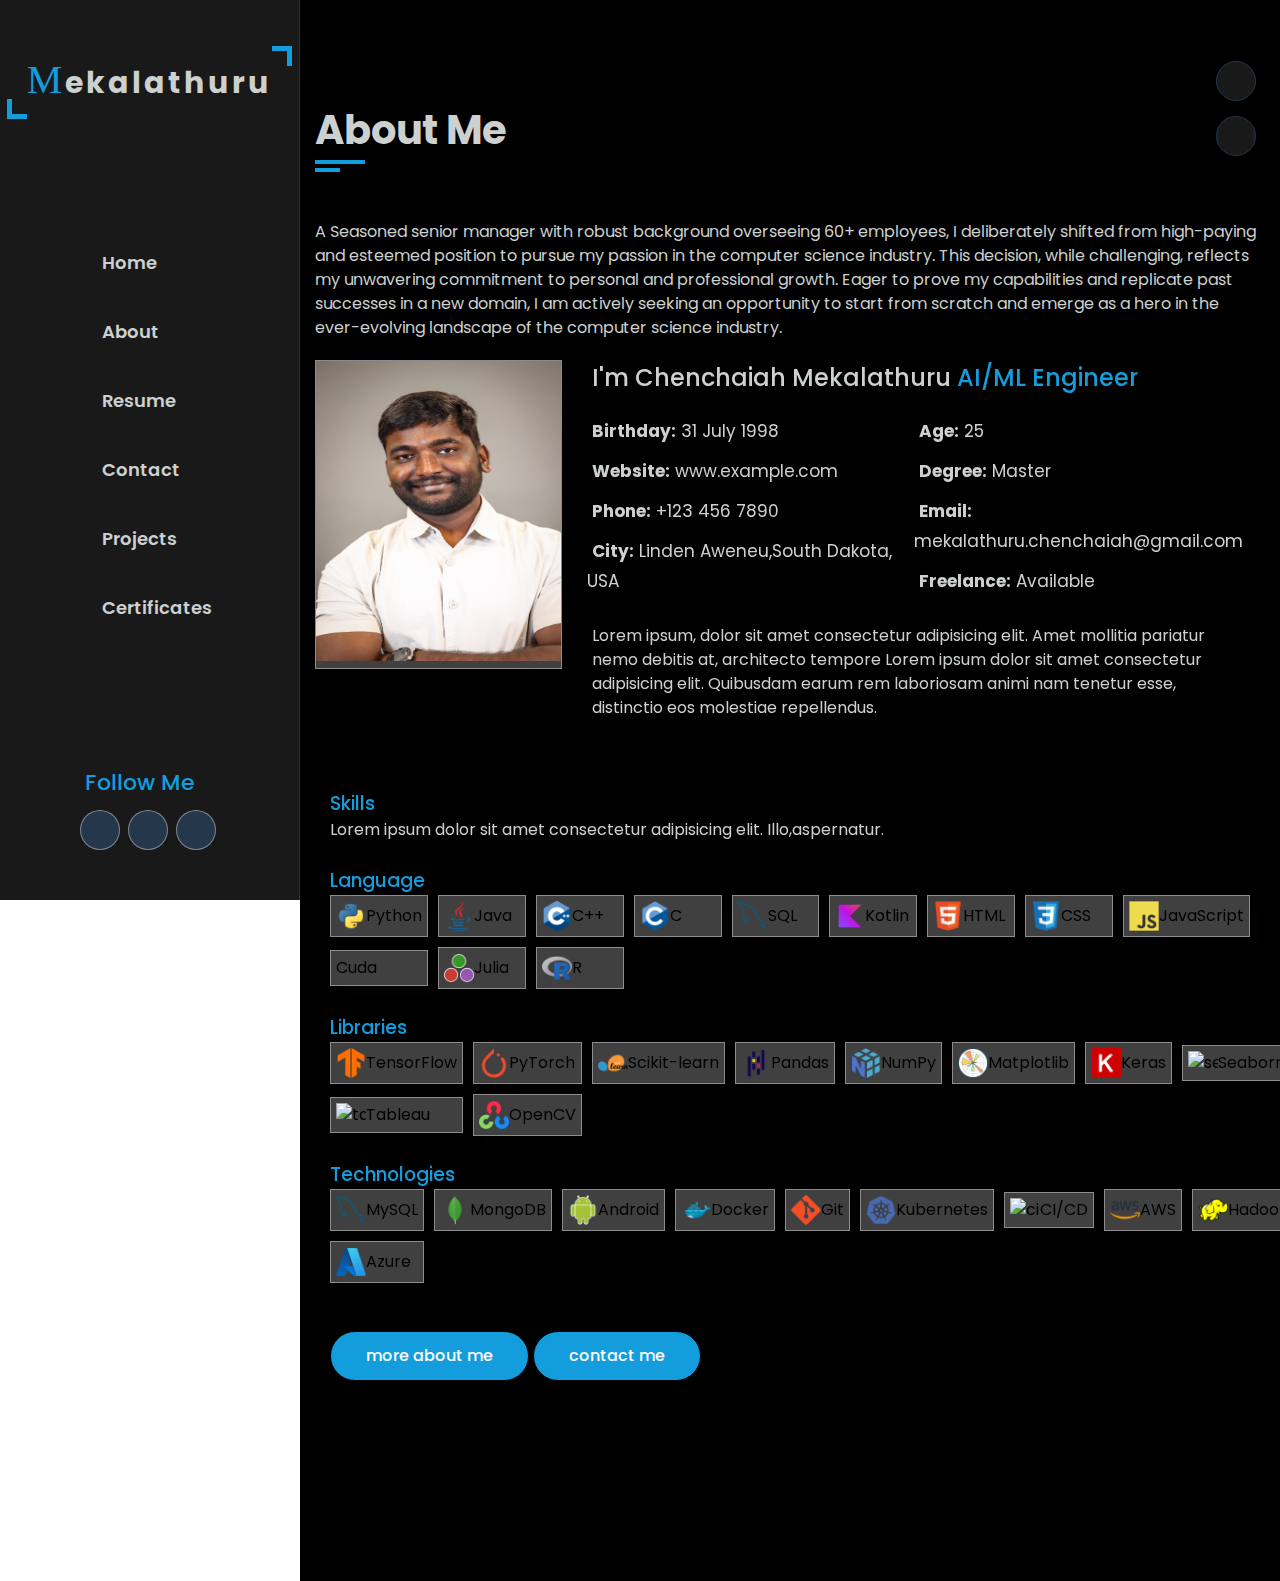
==== commit 853ef5a6: "addded" ====
--- a/about.html
+++ b/about.html
@@ -39,10 +39,9 @@
             <div class="aside-social-media">
                 <h3>Follow Me</h3>
                 <div class="social-media-links">
-                    <a href="#" target="_blank"><i class="fa-brands fa-linkedin"></i></a>
-                    <a href="#" target="_blank"><i class="fa-brands fa-square-github"></i></a>
-                    <a href="#" target="_blank"><i class="fa-brands fa-medium"></i></a>
-                    <a href="#" target="_blank"><i class="fa-brands fa-square-x-twitter"></i></a>
+                    <a href="https://www.linkedin.com/in/iamchenchu/" target="_blank"><i class="fa-brands fa-linkedin"></i></a>
+                    <a href="https://github.com/iamchenchu" target="_blank"><i class="fa-brands fa-square-github"></i></a>
+                    <a href="https://medium.com/@chenchaiah.mekalathuru" target="_blank"><i class="fa-brands fa-medium"></i></a>
                 </div>
             </div>
             <div class="nav-toggler">
--- a/css/style.css
+++ b/css/style.css
@@ -598,6 +598,9 @@
 /* ---------------------=== Education and Experienxe Container  Start ===----------------------------- */
 /* ---------- RESUME SECTION -------- */
 
+.resume .container h3 span{
+    color: var(--skin-color);
+}
 .resume .tab-content{
     width: 50%;
     padding:10px 30px;
@@ -689,8 +692,9 @@
 .seeMore {
     display: block;
     margin-top: 10px;
-    padding: 5px 10px;
     cursor: pointer;
+    text-decoration: underline;
+    color: var(--skin-color);
 }
 
 /* Style for the hidden content */
@@ -698,7 +702,6 @@
     display: none;
     margin-top: 10px;
     padding: 10px;
-    margin-bottom: 12px;
 }
 
 
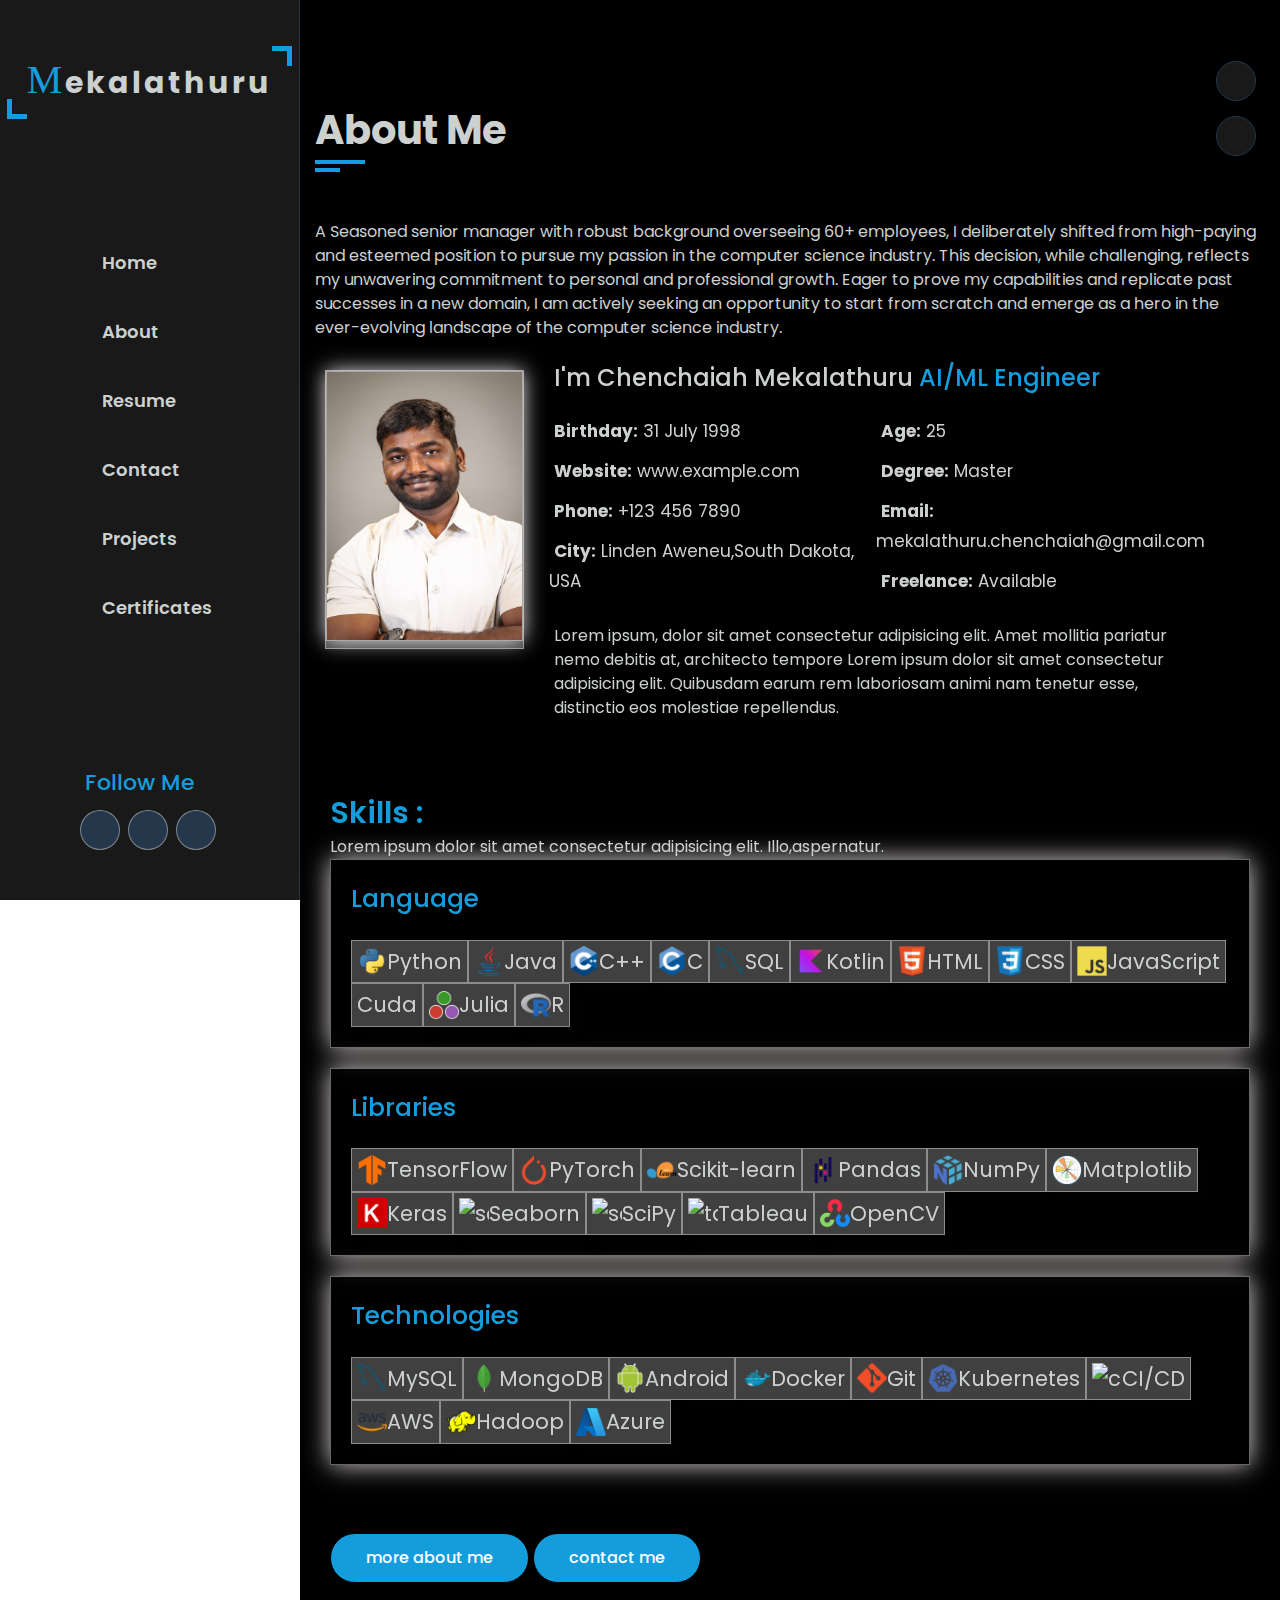
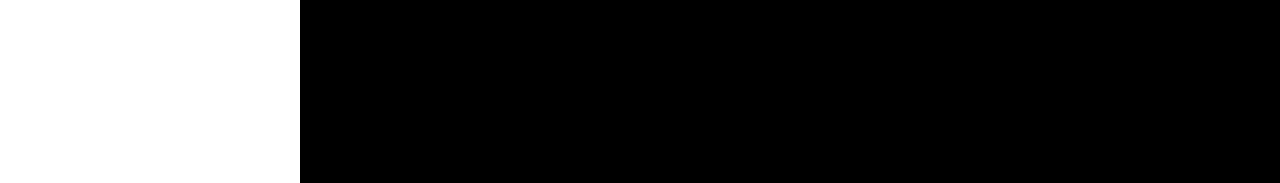
==== commit 030eaa2a: "addded" ====
--- a/about.html
+++ b/about.html
@@ -128,56 +128,58 @@
                         </div>
 
                         <div class="skills-container skills padd-15">
-                            <h3>Skills</h3>
+                            <h2><i class="fa-solid fa-square-poll-horizontal"></i> Skills :</h2>
                             <p class="text-color">Lorem ipsum dolor sit amet consectetur adipisicing elit. Illo,aspernatur.</p>
 
                             <div class="skills">
-                                <h3>Language</h3>
+                                <h3><i class="fa-solid fa-keyboard"></i> Language</h3>
                                 <div class="tech-stack">
-                                    <div class="item"><img src="Images/png-512/Python.png" alt="c">Python</div>
-                                    <div class="item"><img src="Images/png-512/Java.png" alt="c">Java</div>
-                                    <div class="item"><img src="Images/png-512/C++-(CPlusPlus).png" alt="c++">C++</div>
-                                    <div class="item"><img src="Images/png-512/C.png" alt="c">C</div>
-                                    <div class="item"><img src="Images/png-512/MySQL.png" alt="sql">SQL</div>
-                                    <div class="item"><img src="Images/png-512/Kotlin.png" alt="kotlin">Kotlin</div>
-                                    <div class="item"><img src="Images/png-512/HTML5.png" alt="html">HTML</div>
-                                    <div class="item"><img src="Images/png-512/CSS3.png" alt="css">CSS</div>
-                                    <div class="item"><img src="Images/png-512/JavaScript.png" alt="c">JavaScript</div>
-                                    <div class="item">Cuda</div>
-                                    <div class="item"><img src="Images/png-512/Julia.png" alt="julia">Julia</div>
-                                    <div class="item"><img src="Images/png-512/R-.png" alt="r">R</div>
+                                    <div class="item">
+                                        <img src="Images/png-512/Python.png" alt="c">
+                                        <p>Python</p>
+                                     </div>
+                                    <div class="item"><img src="Images/png-512/Java.png" alt="c"> <p>Java</p> </div>
+                                    <div class="item"><img src="Images/png-512/C++-(CPlusPlus).png" alt="c++"><p>C++</p></div>
+                                    <div class="item"><img src="Images/png-512/C.png" alt="c"><p>C</p></div>
+                                    <div class="item"><img src="Images/png-512/MySQL.png" alt="sql"><p>SQL</p></div>
+                                    <div class="item"><img src="Images/png-512/Kotlin.png" alt="kotlin"><p>Kotlin</p> </div>
+                                    <div class="item"><img src="Images/png-512/HTML5.png" alt="html"><p>HTML</p></div>
+                                    <div class="item"><img src="Images/png-512/CSS3.png" alt="css"><p>CSS</p></div>
+                                    <div class="item"><img src="Images/png-512/JavaScript.png" alt="c"><p> JavaScript</p></div>
+                                    <div class="item"> <p>Cuda</p></div> 
+                                    <div class="item"><img src="Images/png-512/Julia.png" alt="julia"><p>Julia</p> </div>
+                                    <div class="item"><img src="Images/png-512/R-.png" alt="r"><p>R</p></div>
                                 </div>
                             </div>
                             <div class="skills">
-                                <h3>Libraries</h3>
+                                <h3><i class="fa-regular fa-bookmark"></i> Libraries</h3>
+                                <div class="tech-stack skills-2">
+                                    <div class="item"><img src="Images/png-512/TensorFlow.png" alt="tensorflow"><p>TensorFlow</p> </div>
+                                    <div class="item"><img src="Images/png-512/PyTorch.png" alt="pytprch"><p>PyTorch</p></div>
+                                    <div class="item"><img src="Images/png-512/scikit-learn.png" alt="scikit"><p>Scikit-learn</p></div>
+                                    <div class="item"><img src="Images/png-512/Pandas.png" alt="pandas"><p>Pandas</p></div>
+                                    <div class="item"><img src="Images/png-512/NumPy.png" alt="numpy"><p>NumPy</p></div>
+                                    <div class="item"><img src="Images/png-512/Matplotlib.png" alt="matplotlib"><p>Matplotlib</p></div>
+                                    <div class="item"><img src="Images/png-512/Keras.png" alt="keras"><p>Keras</p></div>
+                                    <div class="item"><img src="Images/png-512/" alt="seaborn"><p>Seaborn</p></div>
+                                    <div class="item"><img src="Images/png-512/" alt="scipy"><p>SciPy</p></div>
+                                    <div class="item"><img src="Images/png-512/Tableau" alt="tableau"><p>Tableau</p></div>
+                                    <div class="item"><img src="Images/png-512/OpenCV.png" alt="opencv"><p>OpenCV</p></div>
+                                </div>
+                            </div>
+                            <div class="skills">
+                                <h3><i class="fa-solid fa-code"></i> Technologies</h3>
                                 <div class="tech-stack">
-                                    <div class="item"><img src="Images/png-512/TensorFlow.png" alt="tensorflow">TensorFlow</div>
-                                    <div class="item"><img src="Images/png-512/PyTorch.png" alt="pytprch">PyTorch</div>
-                                    <div class="item"><img src="Images/png-512/scikit-learn.png" alt="scikit">Scikit-learn</div>
-                                    <div class="item"><img src="Images/png-512/Pandas.png" alt="pandas">Pandas</div>
-                                    <div class="item"><img src="Images/png-512/NumPy.png" alt="numpy">NumPy</div>
-                                    <div class="item"><img src="Images/png-512/Matplotlib.png" alt="matplotlib">Matplotlib</div>
-                                    <div class="item"><img src="Images/png-512/Keras.png" alt="keras">Keras</div>
-                                    <div class="item"><img src="Images/png-512/" alt="seaborn">Seaborn</div>
-                                    <div class="item"><img src="Images/png-512/" alt="scipy">SciPy</div>
-                                    <div class="item"><img src="Images/png-512/Tableau" alt="tableau">Tableau</div>
-                                    <div class="item"><img src="Images/png-512/OpenCV.png" alt="opencv">OpenCV</div>
-                                </div>
-                            </div>
-                            <div class="skills">
-                                <h3>Technologies</h3>
-                                <div class="tech-stack">
-                                    <div class="item"><img src="Images/png-512/MySQL.png" alt="mysql">MySQL</div>
-                                    <div class="item"><img src="Images/png-512/MongoDB.png" alt="mongodb">MongoDB</div>
-                                    <div class="item"><img src="Images/png-512/Android.png" alt="android">Android</div>
-                                    <div class="item"><img src="Images/png-512/Docker.png" alt="docker">Docker</div>
-                                    <div class="item"><img src="Images/png-512/Git.png" alt="git">Git</div>
-                                    <div class="item"><img src="Images/png-512/Kubernetes.png" alt="kubernetes">Kubernetes</div>
-                                    <div class="item"><img src="Images/png-512/" alt="ci/cd">CI/CD</div>
-                                    <div class="item"><img src="Images/png-512/AWS.png" alt="aws">AWS</div>
-                                    <div class="item"><img src="Images/png-512/Apache-Hadoop.png" alt="hadoop">Hadoop
-                                    </div>
-                                    <div class="item"><img src="Images/png-512/Azure.png" alt="azure">Azure</div>
+                                    <div class="item"><img src="Images/png-512/MySQL.png" alt="mysql"><p>MySQL</p></div>
+                                    <div class="item"><img src="Images/png-512/MongoDB.png" alt="mongodb"><p>MongoDB</p></div>
+                                    <div class="item"><img src="Images/png-512/Android.png" alt="android"><p>Android</p></div>
+                                    <div class="item"><img src="Images/png-512/Docker.png" alt="docker"><p>Docker</p></div>
+                                    <div class="item"><img src="Images/png-512/Git.png" alt="git"><p>Git</p></div>
+                                    <div class="item"><img src="Images/png-512/Kubernetes.png" alt="kubernetes"><p>Kubernetes</p></div>
+                                    <div class="item"><img src="Images/png-512/" alt="ci/cd"><p>CI/CD</p></div>
+                                    <div class="item"><img src="Images/png-512/AWS.png" alt="aws"><p>AWS</p></div>
+                                    <div class="item"><img src="Images/png-512/Apache-Hadoop.png" alt="hadoop"><p>Hadoop</p></div>
+                                    <div class="item"><img src="Images/png-512/Azure.png" alt="azure"><p>Azure</p></div>
                                 </div>
                             </div>
 
--- a/css/style.css
+++ b/css/style.css
@@ -467,9 +467,8 @@
     padding-bottom: 100px;
 }
 .about .about-img {
-    width: 27%;
-    padding-top: 20px; 
-    padding-right: 10px;
+    width: 23%;
+    padding: 30px 10px 10px 10px;
 } 
 .about .about-heading {
     padding: 20px;
@@ -486,7 +485,10 @@
 }
 .about .about-img .img-box img {
     width: 100%;
-    height: 300px;
+    height: 270px;
+    box-shadow: 0px 0px 20px rgb(238, 233, 233);
+    background-color: var(--white-alpha-25);
+    border: 1px solid var(--white-alpha-40);
     /* border-radius: 10px; */
 }
 .about .about-content {
@@ -516,11 +518,19 @@
     text-transform: capitalize;
     margin: 20px 0;
 }
+.about .skills-container h2{
+    color: var(--skin-color);
+    font-size: 30px;
+}
+
 .about-text .skills {
     display: flex;
     flex-wrap: wrap;
     flex: 0 0 60%;
     max-width: 60%;
+}
+.about .skills h3 {
+    font-size: 25px;
 }
 
 .about-text .skill-item {
@@ -558,7 +568,10 @@
 
 /* Inside About Skill Container */
 .skills-container .skills{
-    padding-top: 25px;
+    padding: 20px;
+    margin-bottom: 20px;
+    border: 1px solid var(--white-alpha-40);
+    box-shadow: 0 0 24px 0 rgb(214, 207, 207);;
 }
 .skills-container {
     flex: 0 0 100%;
@@ -574,20 +587,30 @@
     white-space: nowrap;
     flex: 0 0 100%;
     max-width: 100%;
-    display: grid;
-    grid-template-columns: repeat(9, 1fr);
+    display: flex;
+    flex-wrap: wrap;
+    /* grid-template-columns: repeat(10, 1fr);
+    grid-template-rows: repeat(2, 1fr);
+    grid-gap: 10px; */
+    margin-top: 22px;
+}
+.skills .skills-2{
+    /* display: grid;
+    grid-template-columns: repeat(7, 1fr);
     grid-template-rows: repeat(2, 1fr);
     grid-gap: 10px;
-    margin-top: 10;
+    margin-top: 22px; */
 }
 
 .skills .tech-stack .item {
     display: inline-flex;
     align-items: center;
-    background-color: var(--white-alpha-25);
-    border: 1px solid var(--white-alpha-40);
+    color: var(--text-black-900);
+     background-color: var(--white-alpha-25);
+    border: 1px solid var(--white-alpha-40); 
     padding: 5px;
     box-shadow: 10px 10px 10px rgba(14, 14, 16, 0.15);
+    font-size: 21px;
 }
 
 .skills .tech-stack .item img {
@@ -653,14 +676,14 @@
     margin: 0 0 10px;
 }
 
-.resume .timeline  .timeline-item h4 {
+.resume .timeline .timeline-item h4 {
     font-size: 18px;
     text-transform: capitalize;
     margin: 0 0 10px;
     color: var(--text-black-900);
 }
 
-.resume .timeline-item h4 span {
+.resume .timeline-item  h4 span {
     font-weight: 400;
 }
 
